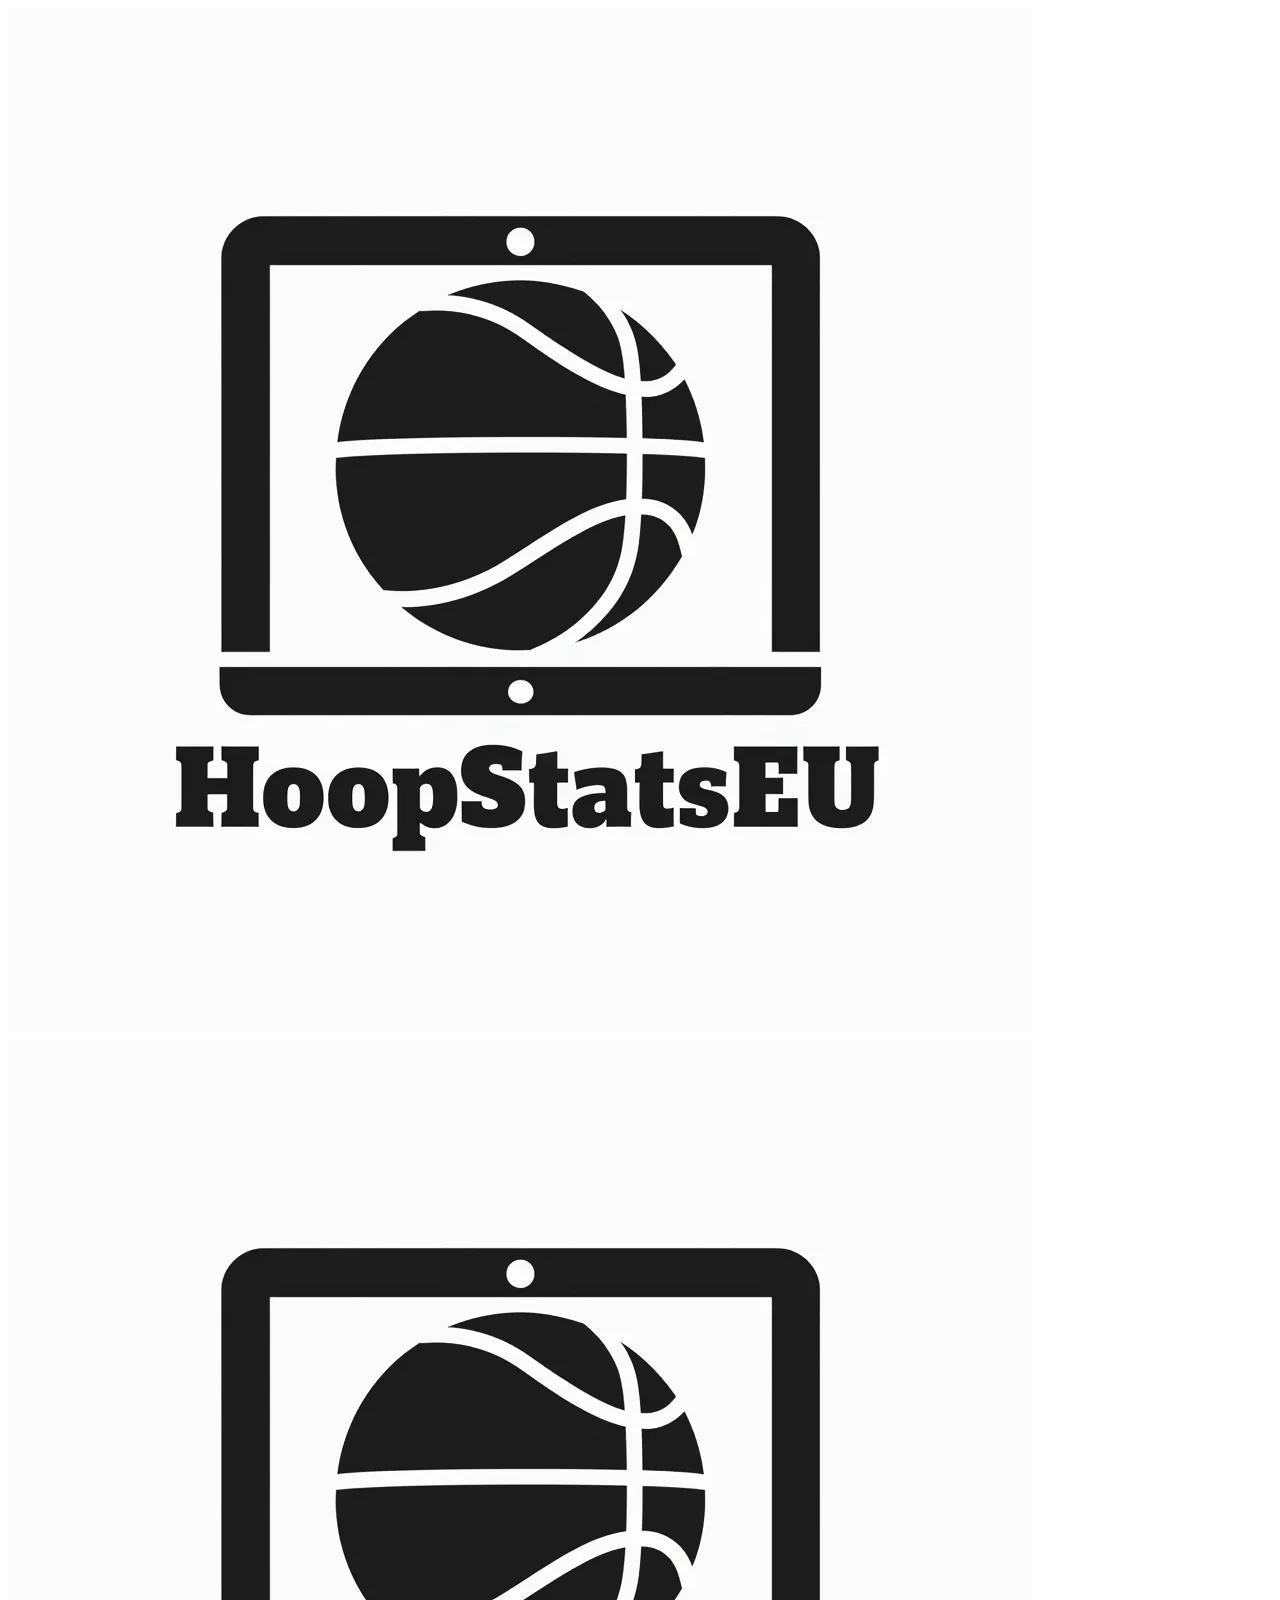
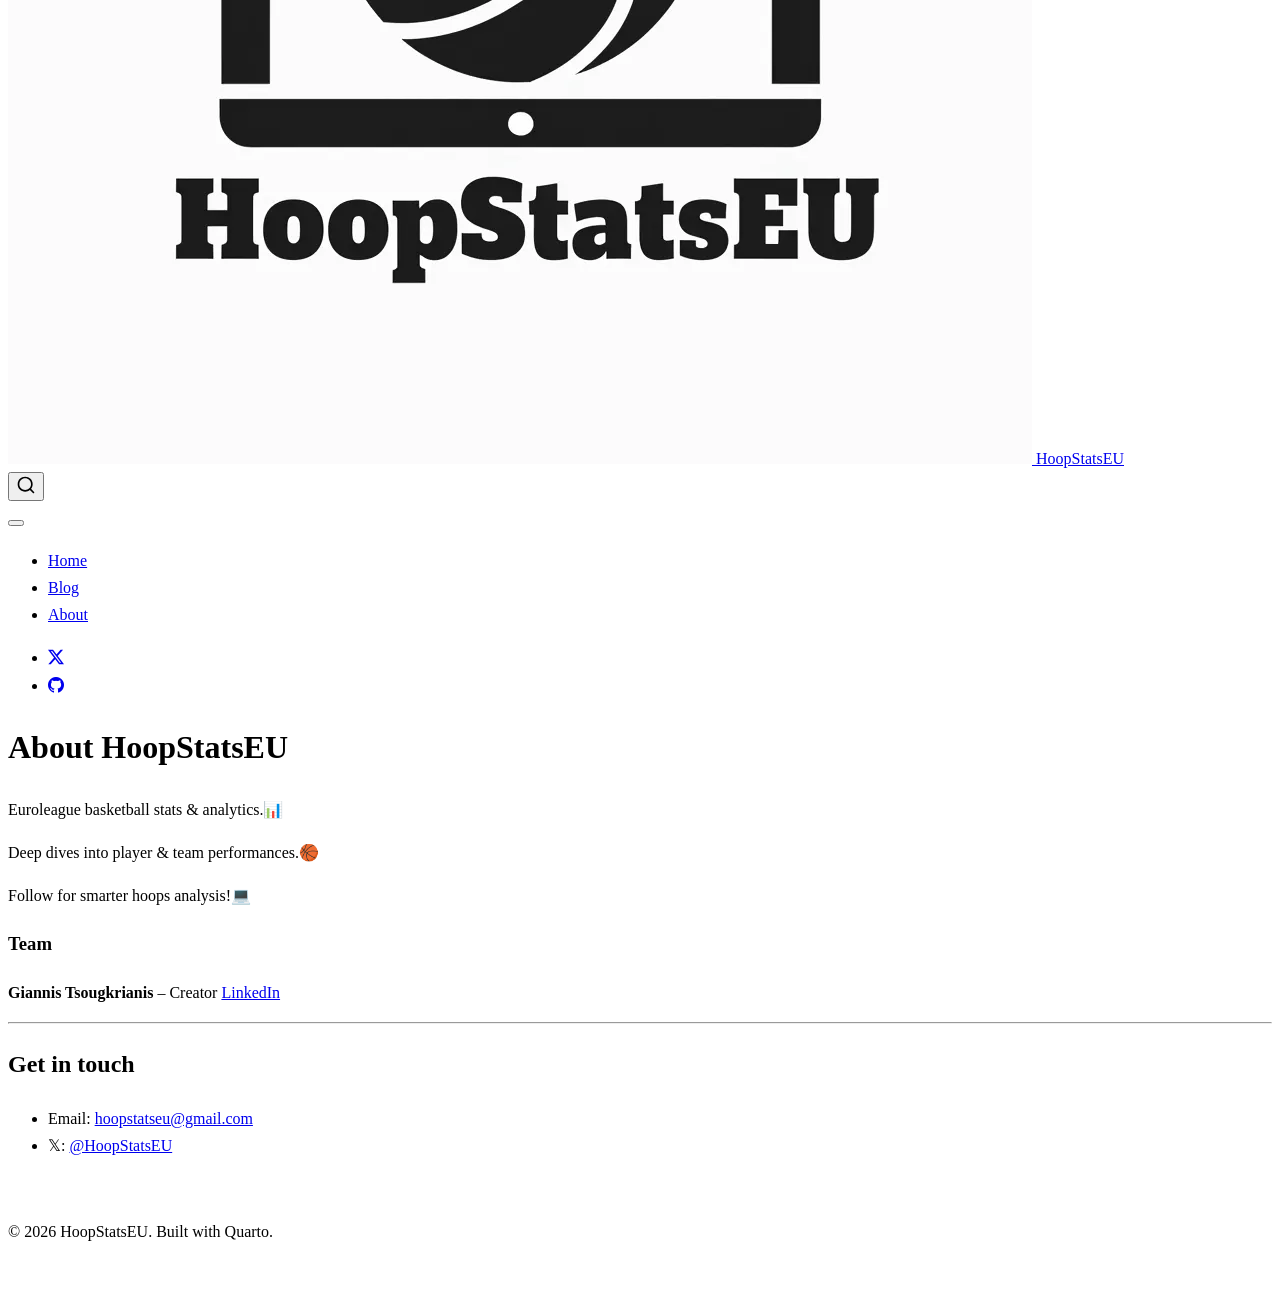
==== about.html @ 11585672 "Deploy site" ====
<!DOCTYPE html>
<html xmlns="http://www.w3.org/1999/xhtml" lang="en" xml:lang="en"><head>

<meta charset="utf-8">
<meta name="generator" content="quarto-1.9.37">

<meta name="viewport" content="width=device-width, initial-scale=1.0, user-scalable=yes">


<title>About HoopStatsEU – HoopStatsEU</title>
<style>
/* Default styles provided by pandoc.
** See https://pandoc.org/MANUAL.html#variables-for-html for config info.
*/
code{white-space: pre-wrap;}
span.smallcaps{font-variant: small-caps;}
div.columns{display: flex; gap: min(4vw, 1.5em);}
div.column{flex: auto; overflow-x: auto;}
div.hanging-indent{margin-left: 1.5em; text-indent: -1.5em;}
ul.task-list{list-style: none;}
ul.task-list li input[type="checkbox"] {
  width: 0.8em;
  margin: 0 0.8em 0.2em -1em; /* quarto-specific, see https://github.com/quarto-dev/quarto-cli/issues/4556 */ 
  vertical-align: middle;
}
</style>


<script src="site_libs/quarto-nav/quarto-nav.js"></script>
<script src="site_libs/quarto-nav/headroom.min.js"></script>
<script src="site_libs/clipboard/clipboard.min.js"></script>
<script src="site_libs/quarto-search/autocomplete.umd.js"></script>
<script src="site_libs/quarto-search/fuse.min.js"></script>
<script src="site_libs/quarto-search/quarto-search.js"></script>
<meta name="quarto:offset" content="./">
<link href="./images/logo.png" rel="icon" type="image/png">
<script src="site_libs/quarto-html/quarto.js" type="module"></script>
<script src="site_libs/quarto-html/tabsets/tabsets.js" type="module"></script>
<script src="site_libs/quarto-html/popper.min.js"></script>
<script src="site_libs/quarto-html/tippy.umd.min.js"></script>
<script src="site_libs/quarto-html/anchor.min.js"></script>
<link href="site_libs/quarto-html/tippy.css" rel="stylesheet">
<link href="site_libs/quarto-html/quarto-syntax-highlighting-7f8f88aac4f3542376d5c11b86a4c14d.css" rel="stylesheet" class="quarto-color-scheme" id="quarto-text-highlighting-styles">
<link href="site_libs/quarto-html/quarto-syntax-highlighting-dark-d0ae9245876894da5ac7e18953ecc5cc.css" rel="stylesheet" class="quarto-color-scheme quarto-color-alternate" id="quarto-text-highlighting-styles">
<link href="site_libs/quarto-html/quarto-syntax-highlighting-7f8f88aac4f3542376d5c11b86a4c14d.css" rel="stylesheet" class="quarto-color-scheme-extra" id="quarto-text-highlighting-styles">
<script src="site_libs/bootstrap/bootstrap.min.js"></script>
<link href="site_libs/bootstrap/bootstrap-icons.css" rel="stylesheet">
<link href="site_libs/bootstrap/bootstrap-6b423f165eeea3787de40cb4f8e821c3.min.css" rel="stylesheet" append-hash="true" class="quarto-color-scheme" id="quarto-bootstrap" data-mode="light">
<link href="site_libs/bootstrap/bootstrap-dark-e8964db687007ca8dd88d9d9ce58e3ef.min.css" rel="stylesheet" append-hash="true" class="quarto-color-scheme quarto-color-alternate" id="quarto-bootstrap" data-mode="dark">
<link href="site_libs/bootstrap/bootstrap-6b423f165eeea3787de40cb4f8e821c3.min.css" rel="stylesheet" append-hash="true" class="quarto-color-scheme-extra" id="quarto-bootstrap" data-mode="light">
<script id="quarto-search-options" type="application/json">{
  "location": "navbar",
  "copy-button": false,
  "collapse-after": 3,
  "panel-placement": "end",
  "type": "overlay",
  "limit": 50,
  "keyboard-shortcut": [
    "f",
    "/",
    "s"
  ],
  "show-item-context": false,
  "language": {
    "search-no-results-text": "No results",
    "search-matching-documents-text": "matching documents",
    "search-copy-link-title": "Copy link to search",
    "search-hide-matches-text": "Hide additional matches",
    "search-more-match-text": "more match in this document",
    "search-more-matches-text": "more matches in this document",
    "search-clear-button-title": "Clear",
    "search-text-placeholder": "",
    "search-detached-cancel-button-title": "Cancel",
    "search-submit-button-title": "Submit",
    "search-label": "Search"
  }
}</script>
<meta name="google-site-verification" content="0fyb4Ve6VDdV8S9j-RkVfE5BjZh8QTGtUb94bWK-x4I">


<link rel="stylesheet" href="styles.css">
<meta property="og:title" content="About HoopStatsEU – HoopStatsEU">
<meta property="og:description" content="European basketball analytics — EuroLeague lineup data, assist networks, and advanced statistics.">
<meta property="og:image" content="https://jtsoug.github.io/HoopStatsEU/images/logo.png">
<meta property="og:site_name" content="HoopStatsEU">
<meta property="og:image:height" content="1024">
<meta property="og:image:width" content="1024">
<meta name="twitter:title" content="About HoopStatsEU – HoopStatsEU">
<meta name="twitter:description" content="European basketball analytics — EuroLeague lineup data, assist networks, and advanced statistics.">
<meta name="twitter:image" content="https://jtsoug.github.io/HoopStatsEU/images/logo.png">
<meta name="twitter:card" content="summary_large_image">
<meta name="twitter:image-height" content="1024">
<meta name="twitter:image-width" content="1024">
</head>

<body class="nav-fixed fullcontent quarto-light"><script id="quarto-html-before-body" type="application/javascript">
    const toggleBodyColorMode = (bsSheetEl) => {
      const mode = bsSheetEl.getAttribute("data-mode");
      const bodyEl = window.document.querySelector("body");
      if (mode === "dark") {
        bodyEl.classList.add("quarto-dark");
        bodyEl.classList.remove("quarto-light");
      } else {
        bodyEl.classList.add("quarto-light");
        bodyEl.classList.remove("quarto-dark");
      }
    }
    const toggleBodyColorPrimary = () => {
      const bsSheetEl = window.document.querySelector("link#quarto-bootstrap:not([rel=disabled-stylesheet])");
      if (bsSheetEl) {
        toggleBodyColorMode(bsSheetEl);
      }
    }
    const setColorSchemeToggle = (alternate) => {
      const toggles = window.document.querySelectorAll('.quarto-color-scheme-toggle');
      for (let i=0; i < toggles.length; i++) {
        const toggle = toggles[i];
        if (toggle) {
          if (alternate) {
            toggle.classList.add("alternate");
          } else {
            toggle.classList.remove("alternate");
          }
        }
      }
    };
    const toggleColorMode = (alternate) => {
      // Switch the stylesheets
      const primaryStylesheets = window.document.querySelectorAll('link.quarto-color-scheme:not(.quarto-color-alternate)');
      const alternateStylesheets = window.document.querySelectorAll('link.quarto-color-scheme.quarto-color-alternate');
      manageTransitions('#quarto-margin-sidebar .nav-link', false);
      if (alternate) {
        // note: dark is layered on light, we don't disable primary!
        enableStylesheet(alternateStylesheets);
        for (const sheetNode of alternateStylesheets) {
          if (sheetNode.id === "quarto-bootstrap") {
            toggleBodyColorMode(sheetNode);
          }
        }
      } else {
        disableStylesheet(alternateStylesheets);
        enableStylesheet(primaryStylesheets)
        toggleBodyColorPrimary();
      }
      manageTransitions('#quarto-margin-sidebar .nav-link', true);
      // Switch the toggles
      setColorSchemeToggle(alternate)
      // Hack to workaround the fact that safari doesn't
      // properly recolor the scrollbar when toggling (#1455)
      if (navigator.userAgent.indexOf('Safari') > 0 && navigator.userAgent.indexOf('Chrome') == -1) {
        manageTransitions("body", false);
        window.scrollTo(0, 1);
        setTimeout(() => {
          window.scrollTo(0, 0);
          manageTransitions("body", true);
        }, 40);
      }
    }
    const disableStylesheet = (stylesheets) => {
      for (let i=0; i < stylesheets.length; i++) {
        const stylesheet = stylesheets[i];
        stylesheet.rel = 'disabled-stylesheet';
      }
    }
    const enableStylesheet = (stylesheets) => {
      for (let i=0; i < stylesheets.length; i++) {
        const stylesheet = stylesheets[i];
        if(stylesheet.rel !== 'stylesheet') { // for Chrome, which will still FOUC without this check
          stylesheet.rel = 'stylesheet';
        }
      }
    }
    const manageTransitions = (selector, allowTransitions) => {
      const els = window.document.querySelectorAll(selector);
      for (let i=0; i < els.length; i++) {
        const el = els[i];
        if (allowTransitions) {
          el.classList.remove('notransition');
        } else {
          el.classList.add('notransition');
        }
      }
    }
    const isFileUrl = () => {
      return window.location.protocol === 'file:';
    }
    const hasAlternateSentinel = () => {
      let styleSentinel = getColorSchemeSentinel();
      if (styleSentinel !== null) {
        return styleSentinel === "alternate";
      } else {
        return false;
      }
    }
    const setStyleSentinel = (alternate) => {
      const value = alternate ? "alternate" : "default";
      if (!isFileUrl()) {
        window.localStorage.setItem("quarto-color-scheme", value);
      } else {
        localAlternateSentinel = value;
      }
    }
    const getColorSchemeSentinel = () => {
      if (!isFileUrl()) {
        const storageValue = window.localStorage.getItem("quarto-color-scheme");
        return storageValue != null ? storageValue : localAlternateSentinel;
      } else {
        return localAlternateSentinel;
      }
    }
    const toggleGiscusIfUsed = (isAlternate, darkModeDefault) => {
      const baseTheme = document.querySelector('#giscus-base-theme')?.value ?? 'light';
      const alternateTheme = document.querySelector('#giscus-alt-theme')?.value ?? 'dark';
      let newTheme = '';
      if(authorPrefersDark) {
        newTheme = isAlternate ? baseTheme : alternateTheme;
      } else {
        newTheme = isAlternate ? alternateTheme : baseTheme;
      }
      const changeGiscusTheme = () => {
        // From: https://github.com/giscus/giscus/issues/336
        const sendMessage = (message) => {
          const iframe = document.querySelector('iframe.giscus-frame');
          if (!iframe) return;
          iframe.contentWindow.postMessage({ giscus: message }, 'https://giscus.app');
        }
        sendMessage({
          setConfig: {
            theme: newTheme
          }
        });
      }
      const isGiscussLoaded = window.document.querySelector('iframe.giscus-frame') !== null;
      if (isGiscussLoaded) {
        changeGiscusTheme();
      }
    };
    const authorPrefersDark = false;
    const darkModeDefault = authorPrefersDark;
      document.querySelector('link#quarto-text-highlighting-styles.quarto-color-scheme-extra').rel = 'disabled-stylesheet';
      document.querySelector('link#quarto-bootstrap.quarto-color-scheme-extra').rel = 'disabled-stylesheet';
    let localAlternateSentinel = darkModeDefault ? 'alternate' : 'default';
    // Dark / light mode switch
    window.quartoToggleColorScheme = () => {
      // Read the current dark / light value
      let toAlternate = !hasAlternateSentinel();
      toggleColorMode(toAlternate);
      setStyleSentinel(toAlternate);
      toggleGiscusIfUsed(toAlternate, darkModeDefault);
      window.dispatchEvent(new Event('resize'));
    };
    // Switch to dark mode if need be
    if (hasAlternateSentinel()) {
      toggleColorMode(true);
    } else {
      toggleColorMode(false);
    }
  </script>

<div id="quarto-search-results"></div>
  <header id="quarto-header" class="headroom fixed-top">
    <nav class="navbar navbar-expand-lg " data-bs-theme="dark">
      <div class="navbar-container container-fluid">
      <div class="navbar-brand-container mx-auto">
    <a href="./index.html" class="navbar-brand navbar-brand-logo">
    <img src="./images/logo.png" alt="" class="navbar-logo light-content">
    <img src="./images/logo.png" alt="" class="navbar-logo dark-content">
    </a>
    <a class="navbar-brand" href="./index.html">
    <span class="navbar-title">HoopStatsEU</span>
    </a>
  </div>
            <div id="quarto-search" class="" title="Search"></div>
          <button class="navbar-toggler" type="button" data-bs-toggle="collapse" data-bs-target="#navbarCollapse" aria-controls="navbarCollapse" role="menu" aria-expanded="false" aria-label="Toggle navigation" onclick="if (window.quartoToggleHeadroom) { window.quartoToggleHeadroom(); }">
  <span class="navbar-toggler-icon"></span>
</button>
          <div class="collapse navbar-collapse" id="navbarCollapse">
            <ul class="navbar-nav navbar-nav-scroll me-auto">
  <li class="nav-item">
    <a class="nav-link" href="./index.html"> 
<span class="menu-text">Home</span></a>
  </li>  
  <li class="nav-item">
    <a class="nav-link" href="./blog.html"> 
<span class="menu-text">Blog</span></a>
  </li>  
  <li class="nav-item">
    <a class="nav-link active" href="./about.html" aria-current="page"> 
<span class="menu-text">About</span></a>
  </li>  
</ul>
            <ul class="navbar-nav navbar-nav-scroll ms-auto">
  <li class="nav-item compact">
    <a class="nav-link" href="https://x.com/HoopStatsEU"> <i class="bi bi-twitter-x" role="img">
</i> 
<span class="menu-text"></span></a>
  </li>  
  <li class="nav-item compact">
    <a class="nav-link" href="https://github.com/jtsoug/HoopStatsEU"> <i class="bi bi-github" role="img">
</i> 
<span class="menu-text"></span></a>
  </li>  
</ul>
          </div> <!-- /navcollapse -->
            <div class="quarto-navbar-tools">
  <a href="" class="quarto-color-scheme-toggle quarto-navigation-tool  px-1" onclick="window.quartoToggleColorScheme(); return false;" title="Toggle dark mode"><i class="bi"></i></a>
</div>
      </div> <!-- /container-fluid -->
    </nav>
</header>
<!-- content -->
<div id="quarto-content" class="quarto-container page-columns page-rows-contents page-layout-article page-navbar">
<!-- sidebar -->
<!-- margin-sidebar -->
    
<!-- main -->
<main class="content" id="quarto-document-content">


<header id="title-block-header" class="quarto-title-block default">
<div class="quarto-title">
<h1 class="title">About HoopStatsEU</h1>
</div>



<div class="quarto-title-meta">

    
  
    
  </div>
  


</header>


<p>Euroleague basketball stats &amp; analytics.📊</p>
<p>Deep dives into player &amp; team performances.🏀</p>
<p>Follow for smarter hoops analysis!💻</p>
<section id="team" class="level3">
<h3 class="anchored" data-anchor-id="team">Team</h3>
<p><strong>Giannis Tsougkrianis</strong> – Creator <a href="https://www.linkedin.com/in/ioannis-tsougkrianis-99327322b">LinkedIn</a></p>
<hr>
</section>
<section id="get-in-touch" class="level2">
<h2 class="anchored" data-anchor-id="get-in-touch">Get in touch</h2>
<ul>
<li>Email: <a href="mailto:hoopstatseu@gmail.com">hoopstatseu@gmail.com</a></li>
<li>𝕏: <a href="https://x.com/HoopStatsEU"><span class="citation" data-cites="HoopStatsEU">@HoopStatsEU</span></a></li>
</ul>


</section>

</main> <!-- /main -->
<script id="quarto-html-after-body" type="application/javascript">
  window.document.addEventListener("DOMContentLoaded", function (event) {
    // Ensure there is a toggle, if there isn't float one in the top right
    if (window.document.querySelector('.quarto-color-scheme-toggle') === null) {
      const a = window.document.createElement('a');
      a.classList.add('top-right');
      a.classList.add('quarto-color-scheme-toggle');
      a.href = "";
      a.onclick = function() { try { window.quartoToggleColorScheme(); } catch {} return false; };
      const i = window.document.createElement("i");
      i.classList.add('bi');
      a.appendChild(i);
      window.document.body.appendChild(a);
    }
    setColorSchemeToggle(hasAlternateSentinel())
    const icon = "";
    const anchorJS = new window.AnchorJS();
    anchorJS.options = {
      placement: 'right',
      icon: icon
    };
    anchorJS.add('.anchored');
    const isCodeAnnotation = (el) => {
      for (const clz of el.classList) {
        if (clz.startsWith('code-annotation-')) {                     
          return true;
        }
      }
      return false;
    }
    const onCopySuccess = function(e) {
      // button target
      const button = e.trigger;
      // don't keep focus
      button.blur();
      // flash "checked"
      button.classList.add('code-copy-button-checked');
      var currentTitle = button.getAttribute("title");
      button.setAttribute("title", "Copied!");
      let tooltip;
      if (window.bootstrap) {
        button.setAttribute("data-bs-toggle", "tooltip");
        button.setAttribute("data-bs-placement", "left");
        button.setAttribute("data-bs-title", "Copied!");
        tooltip = new bootstrap.Tooltip(button, 
          { trigger: "manual", 
            customClass: "code-copy-button-tooltip",
            offset: [0, -8]});
        tooltip.show();    
      }
      setTimeout(function() {
        if (tooltip) {
          tooltip.hide();
          button.removeAttribute("data-bs-title");
          button.removeAttribute("data-bs-toggle");
          button.removeAttribute("data-bs-placement");
        }
        button.setAttribute("title", currentTitle);
        button.classList.remove('code-copy-button-checked');
      }, 1000);
      // clear code selection
      e.clearSelection();
    }
    const getTextToCopy = function(trigger) {
      const outerScaffold = trigger.parentElement.cloneNode(true);
      const codeEl = outerScaffold.querySelector('code');
      for (const childEl of codeEl.children) {
        if (isCodeAnnotation(childEl)) {
          childEl.remove();
        }
      }
      return codeEl.innerText;
    }
    const clipboard = new window.ClipboardJS('.code-copy-button:not([data-in-quarto-modal])', {
      text: getTextToCopy
    });
    clipboard.on('success', onCopySuccess);
    if (window.document.getElementById('quarto-embedded-source-code-modal')) {
      const clipboardModal = new window.ClipboardJS('.code-copy-button[data-in-quarto-modal]', {
        text: getTextToCopy,
        container: window.document.getElementById('quarto-embedded-source-code-modal')
      });
      clipboardModal.on('success', onCopySuccess);
    }
      var localhostRegex = new RegExp(/^(?:http|https):\/\/localhost\:?[0-9]*\//);
      var mailtoRegex = new RegExp(/^mailto:/);
        var filterRegex = new RegExp("https:\/\/jtsoug\.github\.io\/HoopStatsEU\/");
      var isInternal = (href) => {
          return filterRegex.test(href) || localhostRegex.test(href) || mailtoRegex.test(href);
      }
      // Inspect non-navigation links and adorn them if external
     var links = window.document.querySelectorAll('a[href]:not(.nav-link):not(.navbar-brand):not(.toc-action):not(.sidebar-link):not(.sidebar-item-toggle):not(.pagination-link):not(.no-external):not([aria-hidden]):not(.dropdown-item):not(.quarto-navigation-tool):not(.about-link)');
      for (var i=0; i<links.length; i++) {
        const link = links[i];
        if (!isInternal(link.href)) {
          // undo the damage that might have been done by quarto-nav.js in the case of
          // links that we want to consider external
          if (link.dataset.originalHref !== undefined) {
            link.href = link.dataset.originalHref;
          }
        }
      }
    function tippyHover(el, contentFn, onTriggerFn, onUntriggerFn) {
      const config = {
        allowHTML: true,
        maxWidth: 500,
        delay: 100,
        arrow: false,
        appendTo: function(el) {
            return el.parentElement;
        },
        interactive: true,
        interactiveBorder: 10,
        theme: 'quarto',
        placement: 'bottom-start',
      };
      if (contentFn) {
        config.content = contentFn;
      }
      if (onTriggerFn) {
        config.onTrigger = onTriggerFn;
      }
      if (onUntriggerFn) {
        config.onUntrigger = onUntriggerFn;
      }
      window.tippy(el, config); 
    }
    const noterefs = window.document.querySelectorAll('a[role="doc-noteref"]');
    for (var i=0; i<noterefs.length; i++) {
      const ref = noterefs[i];
      tippyHover(ref, function() {
        // use id or data attribute instead here
        let href = ref.getAttribute('data-footnote-href') || ref.getAttribute('href');
        try { href = new URL(href).hash; } catch {}
        const id = href.replace(/^#\/?/, "");
        const note = window.document.getElementById(id);
        if (note) {
          return note.innerHTML;
        } else {
          return "";
        }
      });
    }
    const xrefs = window.document.querySelectorAll('a.quarto-xref');
    const processXRef = (id, note) => {
      // Strip column container classes
      const stripColumnClz = (el) => {
        el.classList.remove("page-full", "page-columns");
        if (el.children) {
          for (const child of el.children) {
            stripColumnClz(child);
          }
        }
      }
      stripColumnClz(note)
      if (id === null || id.startsWith('sec-')) {
        // Special case sections, only their first couple elements
        const container = document.createElement("div");
        if (note.children && note.children.length > 2) {
          container.appendChild(note.children[0].cloneNode(true));
          for (let i = 1; i < note.children.length; i++) {
            const child = note.children[i];
            if (child.tagName === "P" && child.innerText === "") {
              continue;
            } else {
              container.appendChild(child.cloneNode(true));
              break;
            }
          }
          if (window.Quarto?.typesetMath) {
            window.Quarto.typesetMath(container);
          }
          return container.innerHTML
        } else {
          if (window.Quarto?.typesetMath) {
            window.Quarto.typesetMath(note);
          }
          return note.innerHTML;
        }
      } else {
        // Remove any anchor links if they are present
        const anchorLink = note.querySelector('a.anchorjs-link');
        if (anchorLink) {
          anchorLink.remove();
        }
        if (window.Quarto?.typesetMath) {
          window.Quarto.typesetMath(note);
        }
        if (note.classList.contains("callout")) {
          return note.outerHTML;
        } else {
          return note.innerHTML;
        }
      }
    }
    for (var i=0; i<xrefs.length; i++) {
      const xref = xrefs[i];
      tippyHover(xref, undefined, function(instance) {
        instance.disable();
        let url = xref.getAttribute('href');
        let hash = undefined; 
        if (url.startsWith('#')) {
          hash = url;
        } else {
          try { hash = new URL(url).hash; } catch {}
        }
        if (hash) {
          const id = hash.replace(/^#\/?/, "");
          const note = window.document.getElementById(id);
          if (note !== null) {
            try {
              const html = processXRef(id, note.cloneNode(true));
              instance.setContent(html);
            } finally {
              instance.enable();
              instance.show();
            }
          } else {
            // See if we can fetch this
            fetch(url.split('#')[0])
            .then(res => res.text())
            .then(html => {
              const parser = new DOMParser();
              const htmlDoc = parser.parseFromString(html, "text/html");
              const note = htmlDoc.getElementById(id);
              if (note !== null) {
                const html = processXRef(id, note);
                instance.setContent(html);
              } 
            }).finally(() => {
              instance.enable();
              instance.show();
            });
          }
        } else {
          // See if we can fetch a full url (with no hash to target)
          // This is a special case and we should probably do some content thinning / targeting
          fetch(url)
          .then(res => res.text())
          .then(html => {
            const parser = new DOMParser();
            const htmlDoc = parser.parseFromString(html, "text/html");
            const note = htmlDoc.querySelector('main.content');
            if (note !== null) {
              // This should only happen for chapter cross references
              // (since there is no id in the URL)
              // remove the first header
              if (note.children.length > 0 && note.children[0].tagName === "HEADER") {
                note.children[0].remove();
              }
              const html = processXRef(null, note);
              instance.setContent(html);
            } 
          }).finally(() => {
            instance.enable();
            instance.show();
          });
        }
      }, function(instance) {
      });
    }
        let selectedAnnoteEl;
        const selectorForAnnotation = ( cell, annotation) => {
          let cellAttr = 'data-code-cell="' + cell + '"';
          let lineAttr = 'data-code-annotation="' +  annotation + '"';
          const selector = 'span[' + cellAttr + '][' + lineAttr + ']';
          return selector;
        }
        const selectCodeLines = (annoteEl) => {
          const doc = window.document;
          const targetCell = annoteEl.getAttribute("data-target-cell");
          const targetAnnotation = annoteEl.getAttribute("data-target-annotation");
          const annoteSpan = window.document.querySelector(selectorForAnnotation(targetCell, targetAnnotation));
          const lines = annoteSpan.getAttribute("data-code-lines").split(",");
          const lineIds = lines.map((line) => {
            return targetCell + "-" + line;
          })
          let top = null;
          let height = null;
          let parent = null;
          if (lineIds.length > 0) {
              //compute the position of the single el (top and bottom and make a div)
              const el = window.document.getElementById(lineIds[0]);
              top = el.offsetTop;
              height = el.offsetHeight;
              parent = el.parentElement.parentElement;
            if (lineIds.length > 1) {
              const lastEl = window.document.getElementById(lineIds[lineIds.length - 1]);
              const bottom = lastEl.offsetTop + lastEl.offsetHeight;
              height = bottom - top;
            }
            if (top !== null && height !== null && parent !== null) {
              // cook up a div (if necessary) and position it 
              let div = window.document.getElementById("code-annotation-line-highlight");
              if (div === null) {
                div = window.document.createElement("div");
                div.setAttribute("id", "code-annotation-line-highlight");
                div.style.position = 'absolute';
                parent.appendChild(div);
              }
              div.style.top = top - 2 + "px";
              div.style.height = height + 4 + "px";
              div.style.left = 0;
              let gutterDiv = window.document.getElementById("code-annotation-line-highlight-gutter");
              if (gutterDiv === null) {
                gutterDiv = window.document.createElement("div");
                gutterDiv.setAttribute("id", "code-annotation-line-highlight-gutter");
                gutterDiv.style.position = 'absolute';
                const codeCell = window.document.getElementById(targetCell);
                const gutter = codeCell.querySelector('.code-annotation-gutter');
                gutter.appendChild(gutterDiv);
              }
              gutterDiv.style.top = top - 2 + "px";
              gutterDiv.style.height = height + 4 + "px";
            }
            selectedAnnoteEl = annoteEl;
          }
        };
        const unselectCodeLines = () => {
          const elementsIds = ["code-annotation-line-highlight", "code-annotation-line-highlight-gutter"];
          elementsIds.forEach((elId) => {
            const div = window.document.getElementById(elId);
            if (div) {
              div.remove();
            }
          });
          selectedAnnoteEl = undefined;
        };
          // Handle positioning of the toggle
      window.addEventListener(
        "resize",
        throttle(() => {
          elRect = undefined;
          if (selectedAnnoteEl) {
            selectCodeLines(selectedAnnoteEl);
          }
        }, 10)
      );
      function throttle(fn, ms) {
      let throttle = false;
      let timer;
        return (...args) => {
          if(!throttle) { // first call gets through
              fn.apply(this, args);
              throttle = true;
          } else { // all the others get throttled
              if(timer) clearTimeout(timer); // cancel #2
              timer = setTimeout(() => {
                fn.apply(this, args);
                timer = throttle = false;
              }, ms);
          }
        };
      }
        // Attach click handler to the DT
        const annoteDls = window.document.querySelectorAll('dt[data-target-cell]');
        for (const annoteDlNode of annoteDls) {
          annoteDlNode.addEventListener('click', (event) => {
            const clickedEl = event.target;
            if (clickedEl !== selectedAnnoteEl) {
              unselectCodeLines();
              const activeEl = window.document.querySelector('dt[data-target-cell].code-annotation-active');
              if (activeEl) {
                activeEl.classList.remove('code-annotation-active');
              }
              selectCodeLines(clickedEl);
              clickedEl.classList.add('code-annotation-active');
            } else {
              // Unselect the line
              unselectCodeLines();
              clickedEl.classList.remove('code-annotation-active');
            }
          });
        }
    const findCites = (el) => {
      const parentEl = el.parentElement;
      if (parentEl) {
        const cites = parentEl.dataset.cites;
        if (cites) {
          return {
            el,
            cites: cites.split(' ')
          };
        } else {
          return findCites(el.parentElement)
        }
      } else {
        return undefined;
      }
    };
    var bibliorefs = window.document.querySelectorAll('a[role="doc-biblioref"]');
    for (var i=0; i<bibliorefs.length; i++) {
      const ref = bibliorefs[i];
      const citeInfo = findCites(ref);
      if (citeInfo) {
        tippyHover(citeInfo.el, function() {
          var popup = window.document.createElement('div');
          citeInfo.cites.forEach(function(cite) {
            var citeDiv = window.document.createElement('div');
            citeDiv.classList.add('hanging-indent');
            citeDiv.classList.add('csl-entry');
            var biblioDiv = window.document.getElementById('ref-' + cite);
            if (biblioDiv) {
              citeDiv.innerHTML = biblioDiv.innerHTML;
            }
            popup.appendChild(citeDiv);
          });
          return popup.innerHTML;
        });
      }
    }
  });
  </script>
</div> <!-- /content -->
<footer class="footer">
  <div class="nav-footer">
    <div class="nav-footer-left">
      &nbsp;
    </div>   
    <div class="nav-footer-center">
<p>© 2026 HoopStatsEU. Built with Quarto.</p>
</div>
    <div class="nav-footer-right">
      &nbsp;
    </div>
  </div>
</footer>
<script>
document.querySelectorAll('.quarto-post').forEach(card => {
  card.style.cursor = 'pointer';
  card.addEventListener('click', function(e) {
    // Only redirect if the user didn't click an actual link
    if (!e.target.closest('a')) {
      const link = card.querySelector('a');
      if (link) window.location = link.href;
    }
  });
});
</script>




</body></html>
---- site_libs/quarto-html/tippy.css ----
.tippy-box[data-animation=fade][data-state=hidden]{opacity:0}[data-tippy-root]{max-width:calc(100vw - 10px)}.tippy-box{position:relative;background-color:#333;color:#fff;border-radius:4px;font-size:14px;line-height:1.4;white-space:normal;outline:0;transition-property:transform,visibility,opacity}.tippy-box[data-placement^=top]>.tippy-arrow{bottom:0}.tippy-box[data-placement^=top]>.tippy-arrow:before{bottom:-7px;left:0;border-width:8px 8px 0;border-top-color:initial;transform-origin:center top}.tippy-box[data-placement^=bottom]>.tippy-arrow{top:0}.tippy-box[data-placement^=bottom]>.tippy-arrow:before{top:-7px;left:0;border-width:0 8px 8px;border-bottom-color:initial;transform-origin:center bottom}.tippy-box[data-placement^=left]>.tippy-arrow{right:0}.tippy-box[data-placement^=left]>.tippy-arrow:before{border-width:8px 0 8px 8px;border-left-color:initial;right:-7px;transform-origin:center left}.tippy-box[data-placement^=right]>.tippy-arrow{left:0}.tippy-box[data-placement^=right]>.tippy-arrow:before{left:-7px;border-width:8px 8px 8px 0;border-right-color:initial;transform-origin:center right}.tippy-box[data-inertia][data-state=visible]{transition-timing-function:cubic-bezier(.54,1.5,.38,1.11)}.tippy-arrow{width:16px;height:16px;color:#333}.tippy-arrow:before{content:"";position:absolute;border-color:transparent;border-style:solid}.tippy-content{position:relative;padding:5px 9px;z-index:1}
---- site_libs/quarto-html/quarto-syntax-highlighting-7f8f88aac4f3542376d5c11b86a4c14d.css ----
/* quarto syntax highlight colors */
:root {
  --quarto-hl-ot-color: #003B4F;
  --quarto-hl-at-color: #657422;
  --quarto-hl-ss-color: #20794D;
  --quarto-hl-an-color: #5E5E5E;
  --quarto-hl-fu-color: #4758AB;
  --quarto-hl-st-color: #20794D;
  --quarto-hl-cf-color: #003B4F;
  --quarto-hl-op-color: #5E5E5E;
  --quarto-hl-er-color: #AD0000;
  --quarto-hl-bn-color: #AD0000;
  --quarto-hl-al-color: #AD0000;
  --quarto-hl-va-color: #111111;
  --quarto-hl-bu-color: inherit;
  --quarto-hl-ex-color: inherit;
  --quarto-hl-pp-color: #AD0000;
  --quarto-hl-in-color: #5E5E5E;
  --quarto-hl-vs-color: #20794D;
  --quarto-hl-wa-color: #5E5E5E;
  --quarto-hl-do-color: #5E5E5E;
  --quarto-hl-im-color: #00769E;
  --quarto-hl-ch-color: #20794D;
  --quarto-hl-dt-color: #AD0000;
  --quarto-hl-fl-color: #AD0000;
  --quarto-hl-co-color: #5E5E5E;
  --quarto-hl-cv-color: #5E5E5E;
  --quarto-hl-cn-color: #8f5902;
  --quarto-hl-sc-color: #5E5E5E;
  --quarto-hl-dv-color: #AD0000;
  --quarto-hl-kw-color: #003B4F;
}

/* other quarto variables */
:root {
  --quarto-font-monospace: SFMono-Regular, Menlo, Monaco, Consolas, "Liberation Mono", "Courier New", monospace;
}

/* syntax highlight based on Pandoc's rules */
pre > code.sourceCode > span {
  color: #003B4F;
}

code.sourceCode > span {
  color: #003B4F;
}

div.sourceCode,
div.sourceCode pre.sourceCode {
  color: #003B4F;
}

/* Normal */
code span {
  color: #003B4F;
}

/* Alert */
code span.al {
  color: #AD0000;
  font-style: inherit;
}

/* Annotation */
code span.an {
  color: #5E5E5E;
  font-style: inherit;
}

/* Attribute */
code span.at {
  color: #657422;
  font-style: inherit;
}

/* BaseN */
code span.bn {
  color: #AD0000;
  font-style: inherit;
}

/* BuiltIn */
code span.bu {
  font-style: inherit;
}

/* ControlFlow */
code span.cf {
  color: #003B4F;
  font-weight: bold;
  font-style: inherit;
}

/* Char */
code span.ch {
  color: #20794D;
  font-style: inherit;
}

/* Constant */
code span.cn {
  color: #8f5902;
  font-style: inherit;
}

/* Comment */
code span.co {
  color: #5E5E5E;
  font-style: inherit;
}

/* CommentVar */
code span.cv {
  color: #5E5E5E;
  font-style: italic;
}

/* Documentation */
code span.do {
  color: #5E5E5E;
  font-style: italic;
}

/* DataType */
code span.dt {
  color: #AD0000;
  font-style: inherit;
}

/* DecVal */
code span.dv {
  color: #AD0000;
  font-style: inherit;
}

/* Error */
code span.er {
  color: #AD0000;
  font-style: inherit;
}

/* Extension */
code span.ex {
  font-style: inherit;
}

/* Float */
code span.fl {
  color: #AD0000;
  font-style: inherit;
}

/* Function */
code span.fu {
  color: #4758AB;
  font-style: inherit;
}

/* Import */
code span.im {
  color: #00769E;
  font-style: inherit;
}

/* Information */
code span.in {
  color: #5E5E5E;
  font-style: inherit;
}

/* Keyword */
code span.kw {
  color: #003B4F;
  font-weight: bold;
  font-style: inherit;
}

/* Operator */
code span.op {
  color: #5E5E5E;
  font-style: inherit;
}

/* Other */
code span.ot {
  color: #003B4F;
  font-style: inherit;
}

/* Preprocessor */
code span.pp {
  color: #AD0000;
  font-style: inherit;
}

/* SpecialChar */
code span.sc {
  color: #5E5E5E;
  font-style: inherit;
}

/* SpecialString */
code span.ss {
  color: #20794D;
  font-style: inherit;
}

/* String */
code span.st {
  color: #20794D;
  font-style: inherit;
}

/* Variable */
code span.va {
  color: #111111;
  font-style: inherit;
}

/* VerbatimString */
code span.vs {
  color: #20794D;
  font-style: inherit;
}

/* Warning */
code span.wa {
  color: #5E5E5E;
  font-style: italic;
}

.prevent-inlining {
  content: "</";
}

/*# sourceMappingURL=789ad8cd35626ba772517505b42a116e.css.map */
---- site_libs/quarto-html/quarto-syntax-highlighting-dark-d0ae9245876894da5ac7e18953ecc5cc.css ----
/* quarto syntax highlight colors */
:root {
  --quarto-hl-al-color: #f07178;
  --quarto-hl-an-color: #d4d0ab;
  --quarto-hl-at-color: #00e0e0;
  --quarto-hl-bn-color: #d4d0ab;
  --quarto-hl-bu-color: #abe338;
  --quarto-hl-ch-color: #abe338;
  --quarto-hl-co-color: #f8f8f2;
  --quarto-hl-cv-color: #ffd700;
  --quarto-hl-cn-color: #ffd700;
  --quarto-hl-cf-color: #ffa07a;
  --quarto-hl-dt-color: #ffa07a;
  --quarto-hl-dv-color: #d4d0ab;
  --quarto-hl-do-color: #f8f8f2;
  --quarto-hl-er-color: #f07178;
  --quarto-hl-ex-color: #00e0e0;
  --quarto-hl-fl-color: #d4d0ab;
  --quarto-hl-fu-color: #ffa07a;
  --quarto-hl-im-color: #abe338;
  --quarto-hl-in-color: #d4d0ab;
  --quarto-hl-kw-color: #ffa07a;
  --quarto-hl-op-color: #ffa07a;
  --quarto-hl-ot-color: #00e0e0;
  --quarto-hl-pp-color: #dcc6e0;
  --quarto-hl-re-color: #00e0e0;
  --quarto-hl-sc-color: #abe338;
  --quarto-hl-ss-color: #abe338;
  --quarto-hl-st-color: #abe338;
  --quarto-hl-va-color: #00e0e0;
  --quarto-hl-vs-color: #abe338;
  --quarto-hl-wa-color: #dcc6e0;
}

/* other quarto variables */
:root {
  --quarto-font-monospace: SFMono-Regular, Menlo, Monaco, Consolas, "Liberation Mono", "Courier New", monospace;
}

/* syntax highlight based on Pandoc's rules */
pre > code.sourceCode > span {
  color: #f8f8f2;
}

code.sourceCode > span {
  color: #f8f8f2;
}

div.sourceCode,
div.sourceCode pre.sourceCode {
  color: #f8f8f2;
}

/* Normal */
code span {
  color: #f8f8f2;
}

/* Alert */
code span.al {
  color: #f07178;
}

/* Annotation */
code span.an {
  color: #d4d0ab;
}

/* Attribute */
code span.at {
  color: #00e0e0;
}

/* BaseN */
code span.bn {
  color: #d4d0ab;
}

/* BuiltIn */
code span.bu {
  color: #abe338;
}

/* ControlFlow */
code span.cf {
  font-weight: bold;
  color: #ffa07a;
}

/* Char */
code span.ch {
  color: #abe338;
}

/* Constant */
code span.cn {
  color: #ffd700;
}

/* Comment */
code span.co {
  font-style: italic;
  color: #f8f8f2;
}

/* CommentVar */
code span.cv {
  color: #ffd700;
}

/* Documentation */
code span.do {
  color: #f8f8f2;
}

/* DataType */
code span.dt {
  color: #ffa07a;
}

/* DecVal */
code span.dv {
  color: #d4d0ab;
}

/* Error */
code span.er {
  color: #f07178;
  text-decoration: underline;
}

/* Extension */
code span.ex {
  font-weight: bold;
  color: #00e0e0;
}

/* Float */
code span.fl {
  color: #d4d0ab;
}

/* Function */
code span.fu {
  color: #ffa07a;
}

/* Import */
code span.im {
  color: #abe338;
}

/* Information */
code span.in {
  color: #d4d0ab;
}

/* Keyword */
code span.kw {
  font-weight: bold;
  color: #ffa07a;
}

/* Operator */
code span.op {
  color: #ffa07a;
}

/* Other */
code span.ot {
  color: #00e0e0;
}

/* Preprocessor */
code span.pp {
  color: #dcc6e0;
}

/* RegionMarker */
code span.re {
  background-color: #f8f8f2;
  color: #00e0e0;
}

/* SpecialChar */
code span.sc {
  color: #abe338;
}

/* SpecialString */
code span.ss {
  color: #abe338;
}

/* String */
code span.st {
  color: #abe338;
}

/* Variable */
code span.va {
  color: #00e0e0;
}

/* VerbatimString */
code span.vs {
  color: #abe338;
}

/* Warning */
code span.wa {
  color: #dcc6e0;
}

.prevent-inlining {
  content: "</";
}

/*# sourceMappingURL=e2dac9153eaf3c552d5043f9565d03d7.css.map */
---- site_libs/quarto-html/quarto-syntax-highlighting-7f8f88aac4f3542376d5c11b86a4c14d.css ----
/* quarto syntax highlight colors */
:root {
  --quarto-hl-ot-color: #003B4F;
  --quarto-hl-at-color: #657422;
  --quarto-hl-ss-color: #20794D;
  --quarto-hl-an-color: #5E5E5E;
  --quarto-hl-fu-color: #4758AB;
  --quarto-hl-st-color: #20794D;
  --quarto-hl-cf-color: #003B4F;
  --quarto-hl-op-color: #5E5E5E;
  --quarto-hl-er-color: #AD0000;
  --quarto-hl-bn-color: #AD0000;
  --quarto-hl-al-color: #AD0000;
  --quarto-hl-va-color: #111111;
  --quarto-hl-bu-color: inherit;
  --quarto-hl-ex-color: inherit;
  --quarto-hl-pp-color: #AD0000;
  --quarto-hl-in-color: #5E5E5E;
  --quarto-hl-vs-color: #20794D;
  --quarto-hl-wa-color: #5E5E5E;
  --quarto-hl-do-color: #5E5E5E;
  --quarto-hl-im-color: #00769E;
  --quarto-hl-ch-color: #20794D;
  --quarto-hl-dt-color: #AD0000;
  --quarto-hl-fl-color: #AD0000;
  --quarto-hl-co-color: #5E5E5E;
  --quarto-hl-cv-color: #5E5E5E;
  --quarto-hl-cn-color: #8f5902;
  --quarto-hl-sc-color: #5E5E5E;
  --quarto-hl-dv-color: #AD0000;
  --quarto-hl-kw-color: #003B4F;
}

/* other quarto variables */
:root {
  --quarto-font-monospace: SFMono-Regular, Menlo, Monaco, Consolas, "Liberation Mono", "Courier New", monospace;
}

/* syntax highlight based on Pandoc's rules */
pre > code.sourceCode > span {
  color: #003B4F;
}

code.sourceCode > span {
  color: #003B4F;
}

div.sourceCode,
div.sourceCode pre.sourceCode {
  color: #003B4F;
}

/* Normal */
code span {
  color: #003B4F;
}

/* Alert */
code span.al {
  color: #AD0000;
  font-style: inherit;
}

/* Annotation */
code span.an {
  color: #5E5E5E;
  font-style: inherit;
}

/* Attribute */
code span.at {
  color: #657422;
  font-style: inherit;
}

/* BaseN */
code span.bn {
  color: #AD0000;
  font-style: inherit;
}

/* BuiltIn */
code span.bu {
  font-style: inherit;
}

/* ControlFlow */
code span.cf {
  color: #003B4F;
  font-weight: bold;
  font-style: inherit;
}

/* Char */
code span.ch {
  color: #20794D;
  font-style: inherit;
}

/* Constant */
code span.cn {
  color: #8f5902;
  font-style: inherit;
}

/* Comment */
code span.co {
  color: #5E5E5E;
  font-style: inherit;
}

/* CommentVar */
code span.cv {
  color: #5E5E5E;
  font-style: italic;
}

/* Documentation */
code span.do {
  color: #5E5E5E;
  font-style: italic;
}

/* DataType */
code span.dt {
  color: #AD0000;
  font-style: inherit;
}

/* DecVal */
code span.dv {
  color: #AD0000;
  font-style: inherit;
}

/* Error */
code span.er {
  color: #AD0000;
  font-style: inherit;
}

/* Extension */
code span.ex {
  font-style: inherit;
}

/* Float */
code span.fl {
  color: #AD0000;
  font-style: inherit;
}

/* Function */
code span.fu {
  color: #4758AB;
  font-style: inherit;
}

/* Import */
code span.im {
  color: #00769E;
  font-style: inherit;
}

/* Information */
code span.in {
  color: #5E5E5E;
  font-style: inherit;
}

/* Keyword */
code span.kw {
  color: #003B4F;
  font-weight: bold;
  font-style: inherit;
}

/* Operator */
code span.op {
  color: #5E5E5E;
  font-style: inherit;
}

/* Other */
code span.ot {
  color: #003B4F;
  font-style: inherit;
}

/* Preprocessor */
code span.pp {
  color: #AD0000;
  font-style: inherit;
}

/* SpecialChar */
code span.sc {
  color: #5E5E5E;
  font-style: inherit;
}

/* SpecialString */
code span.ss {
  color: #20794D;
  font-style: inherit;
}

/* String */
code span.st {
  color: #20794D;
  font-style: inherit;
}

/* Variable */
code span.va {
  color: #111111;
  font-style: inherit;
}

/* VerbatimString */
code span.vs {
  color: #20794D;
  font-style: inherit;
}

/* Warning */
code span.wa {
  color: #5E5E5E;
  font-style: italic;
}

.prevent-inlining {
  content: "</";
}

/*# sourceMappingURL=789ad8cd35626ba772517505b42a116e.css.map */
---- styles.css ----
/* ── Enhanced listing cards (targeting .quarto-post) ── */
.quarto-post {
  position: relative;
  border: 1px solid #d1d5db;
  border-left: 4px solid #3b82f6;          /* accent bar (blue) */
  border-radius: 0.75rem;
  background-color: #ffffff;
  box-shadow: 0 4px 12px rgba(0, 0, 0, 0.08);
  margin-bottom: 1.75rem;
  transition: all 0.25s ease;
  overflow: hidden;
}

.quarto-post:hover {
  box-shadow: 0 8px 24px rgba(59, 130, 246, 0.15);
  transform: translateY(-3px);
  border-color: #3b82f6;
}

/* Breathing room for the card body */
.quarto-post .body {
  padding: 1.5rem;
}

/* Thumbnail separator */
.quarto-post .thumbnail {
  margin: 0;
  border-bottom: none;                     /* remove separator */
  position: relative; 
}

.quarto-post .thumbnail img {
  width: 100%;
  height: 100%;
  object-fit: cover;
  display: block;
}

/* ── Make entire card clickable ── */
.quarto-post {
  cursor: pointer;
}

/* Stretch the thumbnail link over the entire card */
.quarto-post > .thumbnail > a {
  position: static;
}

.quarto-post > .thumbnail > a::after {
  content: "";
  position: absolute;
  top: 0;
  left: 0;
  right: 0;
  bottom: 0;
  z-index: 1;
}

/* Keep title, subtitle, description, and metadata links clickable */
.quarto-post .body a,
.quarto-post .metadata a {
  position: relative;
  z-index: 2;
}

/* ── Wider, more readable metadata ── */
.quarto-post .metadata {
  padding: 0.75rem 0.5rem 1rem;      /* more top padding, keep side padding */
  font-size: 1rem;                  /* slightly larger */
  color: #6c757d;
  display: flex;
  flex-wrap: wrap;
  align-items: center;
  gap: 1rem;                     /* more space between date and author */
}

/* ── Logo spacing on homepage ── */
img[src*="logo"] {
  margin-bottom: 0;
}

/* ── Blog post dates ── */
.listing-date {
  color: #6c757d;
  font-size: 0.9rem;
}

/* ── Mobile readability ── */
body {
  font-size: 1rem;
  line-height: 1.7;
}

/* ── About page team photos ── */
.about-page img {
  border-radius: 50%;
  max-width: 150px;
}

/* 🌙 Dark mode overrides (body gets class "quarto-dark") */
body.quarto-dark .quarto-post {
  background-color: #1e1e2f;           /* dark card background */
  border-color: #3a3a4a;               /* softer border */
  border-left-color: #3b82f6;          /* keep accent visible */
  box-shadow: 0 4px 12px rgba(0, 0, 0, 0.3);
}

body.quarto-dark .quarto-post:hover {
  box-shadow: 0 8px 24px rgba(59, 130, 246, 0.25);
  border-color: #3b82f6;
}

body.quarto-dark .quarto-post .thumbnail {
  border-bottom-color: none;
}

body.quarto-dark .quarto-post .metadata,
body.quarto-dark .quarto-post .listing-date {
  color: #a0a0b0;
}

body.quarto-dark .quarto-post .listing-description,
body.quarto-dark .quarto-post .listing-subtitle {
  color: #c0c0d0;
}
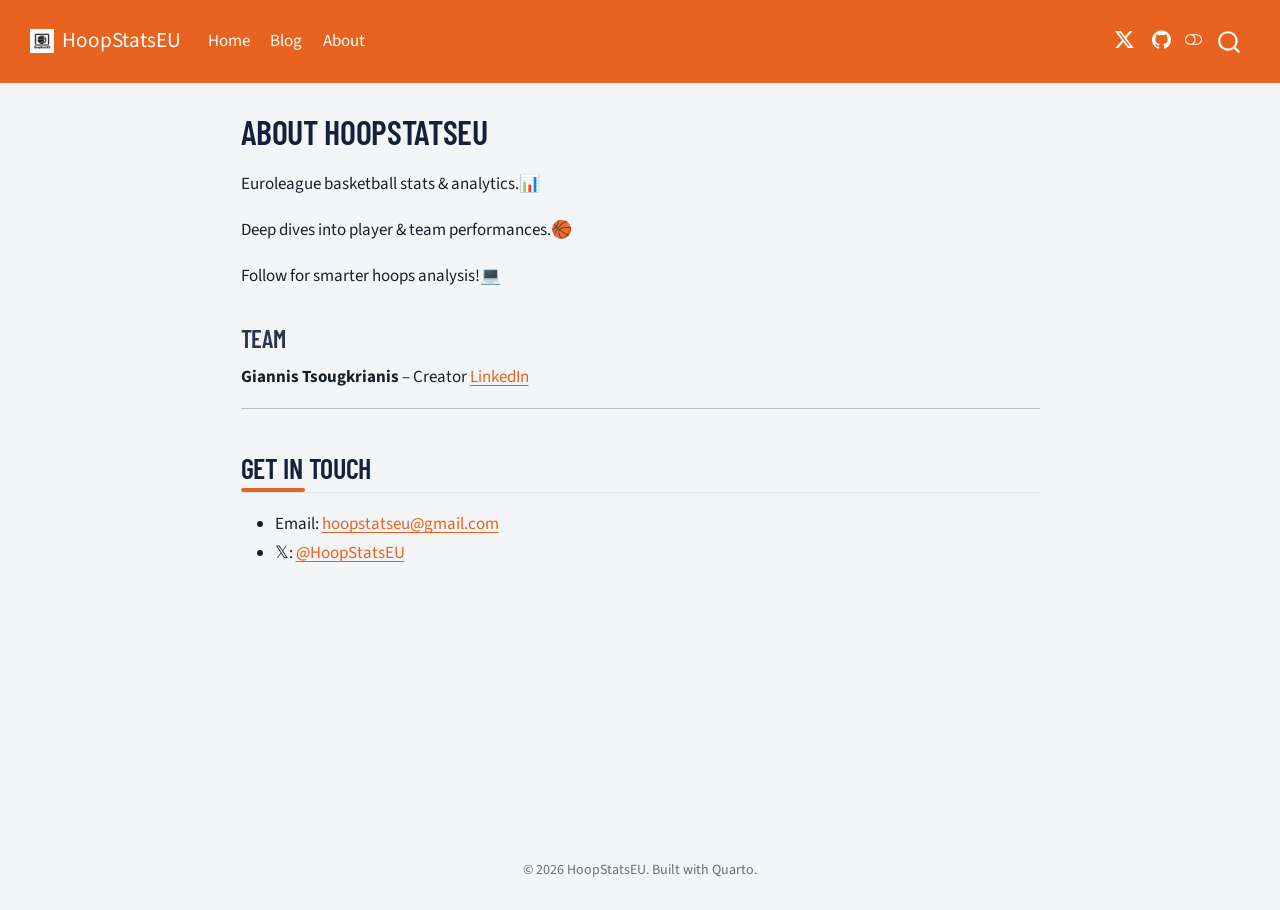
==== commit c8e7a5df: "Update theme: HoopStatsEU brand colors and typography" ====
--- a/about.html
+++ b/about.html
@@ -2,7 +2,7 @@
 <html xmlns="http://www.w3.org/1999/xhtml" lang="en" xml:lang="en"><head>
 
 <meta charset="utf-8">
-<meta name="generator" content="quarto-1.9.37">
+<meta name="generator" content="quarto-1.9.38">
 
 <meta name="viewport" content="width=device-width, initial-scale=1.0, user-scalable=yes">
 
@@ -40,14 +40,14 @@
 <script src="site_libs/quarto-html/tippy.umd.min.js"></script>
 <script src="site_libs/quarto-html/anchor.min.js"></script>
 <link href="site_libs/quarto-html/tippy.css" rel="stylesheet">
-<link href="site_libs/quarto-html/quarto-syntax-highlighting-7f8f88aac4f3542376d5c11b86a4c14d.css" rel="stylesheet" class="quarto-color-scheme" id="quarto-text-highlighting-styles">
-<link href="site_libs/quarto-html/quarto-syntax-highlighting-dark-d0ae9245876894da5ac7e18953ecc5cc.css" rel="stylesheet" class="quarto-color-scheme quarto-color-alternate" id="quarto-text-highlighting-styles">
-<link href="site_libs/quarto-html/quarto-syntax-highlighting-7f8f88aac4f3542376d5c11b86a4c14d.css" rel="stylesheet" class="quarto-color-scheme-extra" id="quarto-text-highlighting-styles">
+<link href="site_libs/quarto-html/quarto-syntax-highlighting-15634bcf2e68342d4ad2dfa704d543f6.css" rel="stylesheet" class="quarto-color-scheme" id="quarto-text-highlighting-styles">
+<link href="site_libs/quarto-html/quarto-syntax-highlighting-dark-0a6b7249c26820e032cb0bd839ff02b1.css" rel="stylesheet" class="quarto-color-scheme quarto-color-alternate" id="quarto-text-highlighting-styles">
+<link href="site_libs/quarto-html/quarto-syntax-highlighting-15634bcf2e68342d4ad2dfa704d543f6.css" rel="stylesheet" class="quarto-color-scheme-extra" id="quarto-text-highlighting-styles">
 <script src="site_libs/bootstrap/bootstrap.min.js"></script>
 <link href="site_libs/bootstrap/bootstrap-icons.css" rel="stylesheet">
-<link href="site_libs/bootstrap/bootstrap-6b423f165eeea3787de40cb4f8e821c3.min.css" rel="stylesheet" append-hash="true" class="quarto-color-scheme" id="quarto-bootstrap" data-mode="light">
-<link href="site_libs/bootstrap/bootstrap-dark-e8964db687007ca8dd88d9d9ce58e3ef.min.css" rel="stylesheet" append-hash="true" class="quarto-color-scheme quarto-color-alternate" id="quarto-bootstrap" data-mode="dark">
-<link href="site_libs/bootstrap/bootstrap-6b423f165eeea3787de40cb4f8e821c3.min.css" rel="stylesheet" append-hash="true" class="quarto-color-scheme-extra" id="quarto-bootstrap" data-mode="light">
+<link href="site_libs/bootstrap/bootstrap-80ee41edddff65ce5cc0110b4b80f5cc.min.css" rel="stylesheet" append-hash="true" class="quarto-color-scheme" id="quarto-bootstrap" data-mode="light">
+<link href="site_libs/bootstrap/bootstrap-dark-8d0c449894804634122e425e8bfdb645.min.css" rel="stylesheet" append-hash="true" class="quarto-color-scheme quarto-color-alternate" id="quarto-bootstrap" data-mode="dark">
+<link href="site_libs/bootstrap/bootstrap-80ee41edddff65ce5cc0110b4b80f5cc.min.css" rel="stylesheet" append-hash="true" class="quarto-color-scheme-extra" id="quarto-bootstrap" data-mode="light">
 <script id="quarto-search-options" type="application/json">{
   "location": "navbar",
   "copy-button": false,
@@ -76,6 +76,10 @@
   }
 }</script>
 <meta name="google-site-verification" content="0fyb4Ve6VDdV8S9j-RkVfE5BjZh8QTGtUb94bWK-x4I">
+<script data-goatcounter="https://hoopstatseu.goatcounter.com/count" async="" src="//gc.zgo.at/count.js"></script>
+<link rel="preconnect" href="https://fonts.googleapis.com">
+<link rel="preconnect" href="https://fonts.gstatic.com" crossorigin="">
+<link href="https://fonts.googleapis.com/css2?family=Barlow+Condensed:wght@600;700&amp;family=Source+Sans+3:wght@400;600&amp;family=IBM+Plex+Mono:wght@500;600&amp;display=swap" rel="stylesheet">
 
 
 <link rel="stylesheet" href="styles.css">
--- a/site_libs/quarto-html/quarto-syntax-highlighting-15634bcf2e68342d4ad2dfa704d543f6.css
+++ b/site_libs/quarto-html/quarto-syntax-highlighting-15634bcf2e68342d4ad2dfa704d543f6.css
@@ -0,0 +1,236 @@
+/* quarto syntax highlight colors */
+:root {
+  --quarto-hl-ot-color: #003B4F;
+  --quarto-hl-at-color: #657422;
+  --quarto-hl-ss-color: #20794D;
+  --quarto-hl-an-color: #5E5E5E;
+  --quarto-hl-fu-color: #4758AB;
+  --quarto-hl-st-color: #20794D;
+  --quarto-hl-cf-color: #003B4F;
+  --quarto-hl-op-color: #5E5E5E;
+  --quarto-hl-er-color: #AD0000;
+  --quarto-hl-bn-color: #AD0000;
+  --quarto-hl-al-color: #AD0000;
+  --quarto-hl-va-color: #111111;
+  --quarto-hl-bu-color: inherit;
+  --quarto-hl-ex-color: inherit;
+  --quarto-hl-pp-color: #AD0000;
+  --quarto-hl-in-color: #5E5E5E;
+  --quarto-hl-vs-color: #20794D;
+  --quarto-hl-wa-color: #5E5E5E;
+  --quarto-hl-do-color: #5E5E5E;
+  --quarto-hl-im-color: #00769E;
+  --quarto-hl-ch-color: #20794D;
+  --quarto-hl-dt-color: #AD0000;
+  --quarto-hl-fl-color: #AD0000;
+  --quarto-hl-co-color: #5E5E5E;
+  --quarto-hl-cv-color: #5E5E5E;
+  --quarto-hl-cn-color: #8f5902;
+  --quarto-hl-sc-color: #5E5E5E;
+  --quarto-hl-dv-color: #AD0000;
+  --quarto-hl-kw-color: #003B4F;
+}
+
+/* other quarto variables */
+:root {
+  --quarto-font-monospace: SFMono-Regular, Menlo, Monaco, Consolas, "Liberation Mono", "Courier New", monospace;
+}
+
+/* syntax highlight based on Pandoc's rules */
+pre > code.sourceCode > span {
+  color: #003B4F;
+}
+
+code.sourceCode > span {
+  color: #003B4F;
+}
+
+div.sourceCode,
+div.sourceCode pre.sourceCode {
+  color: #003B4F;
+}
+
+/* Normal */
+code span {
+  color: #003B4F;
+}
+
+/* Alert */
+code span.al {
+  color: #AD0000;
+  font-style: inherit;
+}
+
+/* Annotation */
+code span.an {
+  color: #5E5E5E;
+  font-style: inherit;
+}
+
+/* Attribute */
+code span.at {
+  color: #657422;
+  font-style: inherit;
+}
+
+/* BaseN */
+code span.bn {
+  color: #AD0000;
+  font-style: inherit;
+}
+
+/* BuiltIn */
+code span.bu {
+  font-style: inherit;
+}
+
+/* ControlFlow */
+code span.cf {
+  color: #003B4F;
+  font-weight: bold;
+  font-style: inherit;
+}
+
+/* Char */
+code span.ch {
+  color: #20794D;
+  font-style: inherit;
+}
+
+/* Constant */
+code span.cn {
+  color: #8f5902;
+  font-style: inherit;
+}
+
+/* Comment */
+code span.co {
+  color: #5E5E5E;
+  font-style: inherit;
+}
+
+/* CommentVar */
+code span.cv {
+  color: #5E5E5E;
+  font-style: italic;
+}
+
+/* Documentation */
+code span.do {
+  color: #5E5E5E;
+  font-style: italic;
+}
+
+/* DataType */
+code span.dt {
+  color: #AD0000;
+  font-style: inherit;
+}
+
+/* DecVal */
+code span.dv {
+  color: #AD0000;
+  font-style: inherit;
+}
+
+/* Error */
+code span.er {
+  color: #AD0000;
+  font-style: inherit;
+}
+
+/* Extension */
+code span.ex {
+  font-style: inherit;
+}
+
+/* Float */
+code span.fl {
+  color: #AD0000;
+  font-style: inherit;
+}
+
+/* Function */
+code span.fu {
+  color: #4758AB;
+  font-style: inherit;
+}
+
+/* Import */
+code span.im {
+  color: #00769E;
+  font-style: inherit;
+}
+
+/* Information */
+code span.in {
+  color: #5E5E5E;
+  font-style: inherit;
+}
+
+/* Keyword */
+code span.kw {
+  color: #003B4F;
+  font-weight: bold;
+  font-style: inherit;
+}
+
+/* Operator */
+code span.op {
+  color: #5E5E5E;
+  font-style: inherit;
+}
+
+/* Other */
+code span.ot {
+  color: #003B4F;
+  font-style: inherit;
+}
+
+/* Preprocessor */
+code span.pp {
+  color: #AD0000;
+  font-style: inherit;
+}
+
+/* SpecialChar */
+code span.sc {
+  color: #5E5E5E;
+  font-style: inherit;
+}
+
+/* SpecialString */
+code span.ss {
+  color: #20794D;
+  font-style: inherit;
+}
+
+/* String */
+code span.st {
+  color: #20794D;
+  font-style: inherit;
+}
+
+/* Variable */
+code span.va {
+  color: #111111;
+  font-style: inherit;
+}
+
+/* VerbatimString */
+code span.vs {
+  color: #20794D;
+  font-style: inherit;
+}
+
+/* Warning */
+code span.wa {
+  color: #5E5E5E;
+  font-style: italic;
+}
+
+.prevent-inlining {
+  content: "</";
+}
+
+/*# sourceMappingURL=f23921c56f73e400b49028c9186a1aa0.css.map */
--- a/site_libs/quarto-html/quarto-syntax-highlighting-dark-0a6b7249c26820e032cb0bd839ff02b1.css
+++ b/site_libs/quarto-html/quarto-syntax-highlighting-dark-0a6b7249c26820e032cb0bd839ff02b1.css
@@ -0,0 +1,219 @@
+/* quarto syntax highlight colors */
+:root {
+  --quarto-hl-al-color: #f07178;
+  --quarto-hl-an-color: #d4d0ab;
+  --quarto-hl-at-color: #00e0e0;
+  --quarto-hl-bn-color: #d4d0ab;
+  --quarto-hl-bu-color: #abe338;
+  --quarto-hl-ch-color: #abe338;
+  --quarto-hl-co-color: #f8f8f2;
+  --quarto-hl-cv-color: #ffd700;
+  --quarto-hl-cn-color: #ffd700;
+  --quarto-hl-cf-color: #ffa07a;
+  --quarto-hl-dt-color: #ffa07a;
+  --quarto-hl-dv-color: #d4d0ab;
+  --quarto-hl-do-color: #f8f8f2;
+  --quarto-hl-er-color: #f07178;
+  --quarto-hl-ex-color: #00e0e0;
+  --quarto-hl-fl-color: #d4d0ab;
+  --quarto-hl-fu-color: #ffa07a;
+  --quarto-hl-im-color: #abe338;
+  --quarto-hl-in-color: #d4d0ab;
+  --quarto-hl-kw-color: #ffa07a;
+  --quarto-hl-op-color: #ffa07a;
+  --quarto-hl-ot-color: #00e0e0;
+  --quarto-hl-pp-color: #dcc6e0;
+  --quarto-hl-re-color: #00e0e0;
+  --quarto-hl-sc-color: #abe338;
+  --quarto-hl-ss-color: #abe338;
+  --quarto-hl-st-color: #abe338;
+  --quarto-hl-va-color: #00e0e0;
+  --quarto-hl-vs-color: #abe338;
+  --quarto-hl-wa-color: #dcc6e0;
+}
+
+/* other quarto variables */
+:root {
+  --quarto-font-monospace: SFMono-Regular, Menlo, Monaco, Consolas, "Liberation Mono", "Courier New", monospace;
+}
+
+/* syntax highlight based on Pandoc's rules */
+pre > code.sourceCode > span {
+  color: #f8f8f2;
+}
+
+code.sourceCode > span {
+  color: #f8f8f2;
+}
+
+div.sourceCode,
+div.sourceCode pre.sourceCode {
+  color: #f8f8f2;
+}
+
+/* Normal */
+code span {
+  color: #f8f8f2;
+}
+
+/* Alert */
+code span.al {
+  color: #f07178;
+}
+
+/* Annotation */
+code span.an {
+  color: #d4d0ab;
+}
+
+/* Attribute */
+code span.at {
+  color: #00e0e0;
+}
+
+/* BaseN */
+code span.bn {
+  color: #d4d0ab;
+}
+
+/* BuiltIn */
+code span.bu {
+  color: #abe338;
+}
+
+/* ControlFlow */
+code span.cf {
+  font-weight: bold;
+  color: #ffa07a;
+}
+
+/* Char */
+code span.ch {
+  color: #abe338;
+}
+
+/* Constant */
+code span.cn {
+  color: #ffd700;
+}
+
+/* Comment */
+code span.co {
+  font-style: italic;
+  color: #f8f8f2;
+}
+
+/* CommentVar */
+code span.cv {
+  color: #ffd700;
+}
+
+/* Documentation */
+code span.do {
+  color: #f8f8f2;
+}
+
+/* DataType */
+code span.dt {
+  color: #ffa07a;
+}
+
+/* DecVal */
+code span.dv {
+  color: #d4d0ab;
+}
+
+/* Error */
+code span.er {
+  color: #f07178;
+  text-decoration: underline;
+}
+
+/* Extension */
+code span.ex {
+  font-weight: bold;
+  color: #00e0e0;
+}
+
+/* Float */
+code span.fl {
+  color: #d4d0ab;
+}
+
+/* Function */
+code span.fu {
+  color: #ffa07a;
+}
+
+/* Import */
+code span.im {
+  color: #abe338;
+}
+
+/* Information */
+code span.in {
+  color: #d4d0ab;
+}
+
+/* Keyword */
+code span.kw {
+  font-weight: bold;
+  color: #ffa07a;
+}
+
+/* Operator */
+code span.op {
+  color: #ffa07a;
+}
+
+/* Other */
+code span.ot {
+  color: #00e0e0;
+}
+
+/* Preprocessor */
+code span.pp {
+  color: #dcc6e0;
+}
+
+/* RegionMarker */
+code span.re {
+  background-color: #f8f8f2;
+  color: #00e0e0;
+}
+
+/* SpecialChar */
+code span.sc {
+  color: #abe338;
+}
+
+/* SpecialString */
+code span.ss {
+  color: #abe338;
+}
+
+/* String */
+code span.st {
+  color: #abe338;
+}
+
+/* Variable */
+code span.va {
+  color: #00e0e0;
+}
+
+/* VerbatimString */
+code span.vs {
+  color: #abe338;
+}
+
+/* Warning */
+code span.wa {
+  color: #dcc6e0;
+}
+
+.prevent-inlining {
+  content: "</";
+}
+
+/*# sourceMappingURL=175367c052bafc98bd680af3479823f0.css.map */
--- a/site_libs/quarto-html/quarto-syntax-highlighting-15634bcf2e68342d4ad2dfa704d543f6.css
+++ b/site_libs/quarto-html/quarto-syntax-highlighting-15634bcf2e68342d4ad2dfa704d543f6.css
@@ -0,0 +1,236 @@
+/* quarto syntax highlight colors */
+:root {
+  --quarto-hl-ot-color: #003B4F;
+  --quarto-hl-at-color: #657422;
+  --quarto-hl-ss-color: #20794D;
+  --quarto-hl-an-color: #5E5E5E;
+  --quarto-hl-fu-color: #4758AB;
+  --quarto-hl-st-color: #20794D;
+  --quarto-hl-cf-color: #003B4F;
+  --quarto-hl-op-color: #5E5E5E;
+  --quarto-hl-er-color: #AD0000;
+  --quarto-hl-bn-color: #AD0000;
+  --quarto-hl-al-color: #AD0000;
+  --quarto-hl-va-color: #111111;
+  --quarto-hl-bu-color: inherit;
+  --quarto-hl-ex-color: inherit;
+  --quarto-hl-pp-color: #AD0000;
+  --quarto-hl-in-color: #5E5E5E;
+  --quarto-hl-vs-color: #20794D;
+  --quarto-hl-wa-color: #5E5E5E;
+  --quarto-hl-do-color: #5E5E5E;
+  --quarto-hl-im-color: #00769E;
+  --quarto-hl-ch-color: #20794D;
+  --quarto-hl-dt-color: #AD0000;
+  --quarto-hl-fl-color: #AD0000;
+  --quarto-hl-co-color: #5E5E5E;
+  --quarto-hl-cv-color: #5E5E5E;
+  --quarto-hl-cn-color: #8f5902;
+  --quarto-hl-sc-color: #5E5E5E;
+  --quarto-hl-dv-color: #AD0000;
+  --quarto-hl-kw-color: #003B4F;
+}
+
+/* other quarto variables */
+:root {
+  --quarto-font-monospace: SFMono-Regular, Menlo, Monaco, Consolas, "Liberation Mono", "Courier New", monospace;
+}
+
+/* syntax highlight based on Pandoc's rules */
+pre > code.sourceCode > span {
+  color: #003B4F;
+}
+
+code.sourceCode > span {
+  color: #003B4F;
+}
+
+div.sourceCode,
+div.sourceCode pre.sourceCode {
+  color: #003B4F;
+}
+
+/* Normal */
+code span {
+  color: #003B4F;
+}
+
+/* Alert */
+code span.al {
+  color: #AD0000;
+  font-style: inherit;
+}
+
+/* Annotation */
+code span.an {
+  color: #5E5E5E;
+  font-style: inherit;
+}
+
+/* Attribute */
+code span.at {
+  color: #657422;
+  font-style: inherit;
+}
+
+/* BaseN */
+code span.bn {
+  color: #AD0000;
+  font-style: inherit;
+}
+
+/* BuiltIn */
+code span.bu {
+  font-style: inherit;
+}
+
+/* ControlFlow */
+code span.cf {
+  color: #003B4F;
+  font-weight: bold;
+  font-style: inherit;
+}
+
+/* Char */
+code span.ch {
+  color: #20794D;
+  font-style: inherit;
+}
+
+/* Constant */
+code span.cn {
+  color: #8f5902;
+  font-style: inherit;
+}
+
+/* Comment */
+code span.co {
+  color: #5E5E5E;
+  font-style: inherit;
+}
+
+/* CommentVar */
+code span.cv {
+  color: #5E5E5E;
+  font-style: italic;
+}
+
+/* Documentation */
+code span.do {
+  color: #5E5E5E;
+  font-style: italic;
+}
+
+/* DataType */
+code span.dt {
+  color: #AD0000;
+  font-style: inherit;
+}
+
+/* DecVal */
+code span.dv {
+  color: #AD0000;
+  font-style: inherit;
+}
+
+/* Error */
+code span.er {
+  color: #AD0000;
+  font-style: inherit;
+}
+
+/* Extension */
+code span.ex {
+  font-style: inherit;
+}
+
+/* Float */
+code span.fl {
+  color: #AD0000;
+  font-style: inherit;
+}
+
+/* Function */
+code span.fu {
+  color: #4758AB;
+  font-style: inherit;
+}
+
+/* Import */
+code span.im {
+  color: #00769E;
+  font-style: inherit;
+}
+
+/* Information */
+code span.in {
+  color: #5E5E5E;
+  font-style: inherit;
+}
+
+/* Keyword */
+code span.kw {
+  color: #003B4F;
+  font-weight: bold;
+  font-style: inherit;
+}
+
+/* Operator */
+code span.op {
+  color: #5E5E5E;
+  font-style: inherit;
+}
+
+/* Other */
+code span.ot {
+  color: #003B4F;
+  font-style: inherit;
+}
+
+/* Preprocessor */
+code span.pp {
+  color: #AD0000;
+  font-style: inherit;
+}
+
+/* SpecialChar */
+code span.sc {
+  color: #5E5E5E;
+  font-style: inherit;
+}
+
+/* SpecialString */
+code span.ss {
+  color: #20794D;
+  font-style: inherit;
+}
+
+/* String */
+code span.st {
+  color: #20794D;
+  font-style: inherit;
+}
+
+/* Variable */
+code span.va {
+  color: #111111;
+  font-style: inherit;
+}
+
+/* VerbatimString */
+code span.vs {
+  color: #20794D;
+  font-style: inherit;
+}
+
+/* Warning */
+code span.wa {
+  color: #5E5E5E;
+  font-style: italic;
+}
+
+.prevent-inlining {
+  content: "</";
+}
+
+/*# sourceMappingURL=f23921c56f73e400b49028c9186a1aa0.css.map */
--- a/styles.css
+++ b/styles.css
@@ -1,8 +1,8 @@
 /* ── Enhanced listing cards (targeting .quarto-post) ── */
 .quarto-post {
   position: relative;
-  border: 1px solid #d1d5db;
-  border-left: 4px solid #3b82f6;          /* accent bar (blue) */
+  border: 1px solid #DDE1E6;
+  border-left: 4px solid var(--bs-primary);   /* accent bar — now hardwood orange */
   border-radius: 0.75rem;
   background-color: #ffffff;
   box-shadow: 0 4px 12px rgba(0, 0, 0, 0.08);
@@ -10,11 +10,10 @@
   transition: all 0.25s ease;
   overflow: hidden;
 }
-
 .quarto-post:hover {
-  box-shadow: 0 8px 24px rgba(59, 130, 246, 0.15);
+  box-shadow: 0 8px 24px rgba(232, 99, 31, 0.18);   /* orange-tinted glow */
   transform: translateY(-3px);
-  border-color: #3b82f6;
+  border-color: var(--bs-primary);
 }
 
 /* Breathing room for the card body */
@@ -22,13 +21,21 @@
   padding: 1.5rem;
 }
 
+/* Card titles pick up the site's display font */
+.quarto-post .body h3,
+.quarto-post .listing-title {
+  font-family: "Barlow Condensed", "Archivo Narrow", sans-serif;
+  font-weight: 700;
+  text-transform: uppercase;
+  letter-spacing: -0.01em;
+}
+
 /* Thumbnail separator */
 .quarto-post .thumbnail {
   margin: 0;
-  border-bottom: none;                     /* remove separator */
-  position: relative; 
+  border-bottom: none;
+  position: relative;
 }
-
 .quarto-post .thumbnail img {
   width: 100%;
   height: 100%;
@@ -40,12 +47,9 @@
 .quarto-post {
   cursor: pointer;
 }
-
-/* Stretch the thumbnail link over the entire card */
 .quarto-post > .thumbnail > a {
   position: static;
 }
-
 .quarto-post > .thumbnail > a::after {
   content: "";
   position: absolute;
@@ -63,15 +67,17 @@
   z-index: 2;
 }
 
-/* ── Wider, more readable metadata ── */
+/* ── Wider, more readable metadata — date in mono, matches stat styling ── */
 .quarto-post .metadata {
-  padding: 0.75rem 0.5rem 1rem;      /* more top padding, keep side padding */
-  font-size: 1rem;                  /* slightly larger */
-  color: #6c757d;
+  padding: 0.75rem 0.5rem 1rem;
+  font-family: "IBM Plex Mono", "SFMono-Regular", Consolas, monospace;
+  font-size: 0.85rem;
+  letter-spacing: 0.01em;
+  color: #55606B;
   display: flex;
   flex-wrap: wrap;
   align-items: center;
-  gap: 1rem;                     /* more space between date and author */
+  gap: 1rem;
 }
 
 /* ── Logo spacing on homepage ── */
@@ -81,8 +87,9 @@
 
 /* ── Blog post dates ── */
 .listing-date {
-  color: #6c757d;
-  font-size: 0.9rem;
+  font-family: "IBM Plex Mono", monospace;
+  color: #55606B;
+  font-size: 0.85rem;
 }
 
 /* ── Mobile readability ── */
@@ -99,27 +106,23 @@
 
 /* 🌙 Dark mode overrides (body gets class "quarto-dark") */
 body.quarto-dark .quarto-post {
-  background-color: #1e1e2f;           /* dark card background */
-  border-color: #3a3a4a;               /* softer border */
-  border-left-color: #3b82f6;          /* keep accent visible */
+  background-color: #171E27;           /* matches dark theme card-bg */
+  border-color: #2A323C;               /* matches dark theme border token */
+  border-left-color: var(--bs-primary);/* stays visible — brighter orange in dark mode */
   box-shadow: 0 4px 12px rgba(0, 0, 0, 0.3);
 }
-
 body.quarto-dark .quarto-post:hover {
-  box-shadow: 0 8px 24px rgba(59, 130, 246, 0.25);
-  border-color: #3b82f6;
+  box-shadow: 0 8px 24px rgba(232, 99, 31, 0.22);
+  border-color: var(--bs-primary);
 }
-
 body.quarto-dark .quarto-post .thumbnail {
   border-bottom-color: none;
 }
-
 body.quarto-dark .quarto-post .metadata,
 body.quarto-dark .quarto-post .listing-date {
-  color: #a0a0b0;
+  color: #9AA4AE;
 }
-
 body.quarto-dark .quarto-post .listing-description,
 body.quarto-dark .quarto-post .listing-subtitle {
-  color: #c0c0d0;
-}+  color: #C7CCD1;
+}
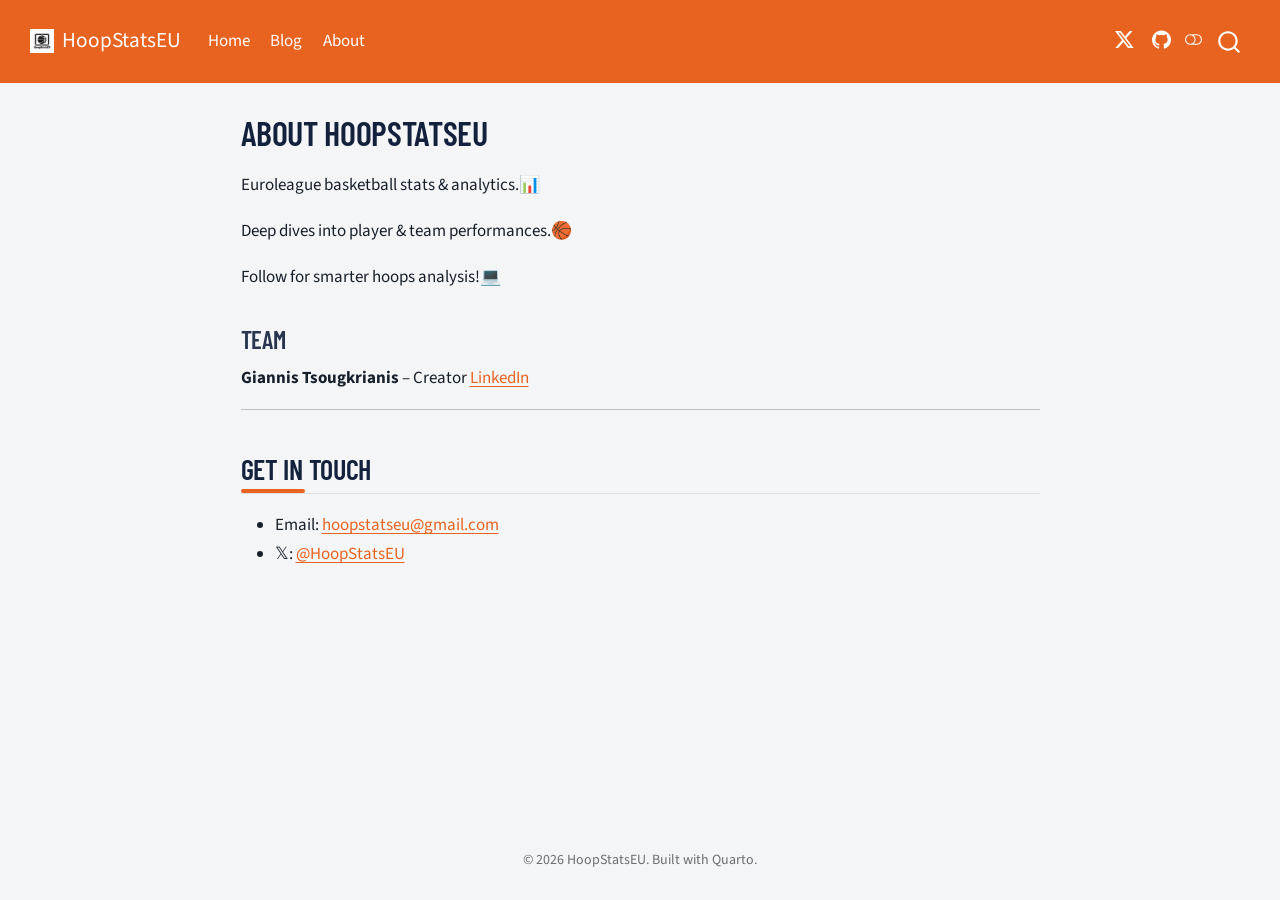
==== commit 6d404ab5: "Add expected points article & Ko-Fi" ====
--- a/about.html
+++ b/about.html
@@ -2,7 +2,7 @@
 <html xmlns="http://www.w3.org/1999/xhtml" lang="en" xml:lang="en"><head>
 
 <meta charset="utf-8">
-<meta name="generator" content="quarto-1.9.38">
+<meta name="generator" content="quarto-1.10.18">
 
 <meta name="viewport" content="width=device-width, initial-scale=1.0, user-scalable=yes">
 
@@ -12,10 +12,13 @@
 /* Default styles provided by pandoc.
 ** See https://pandoc.org/MANUAL.html#variables-for-html for config info.
 */
-code{white-space: pre-wrap;}
 span.smallcaps{font-variant: small-caps;}
-div.columns{display: flex; gap: min(4vw, 1.5em);}
-div.column{flex: auto; overflow-x: auto;}
+div.columns{display: flex; gap: 1.5em;}
+div.column{flex: auto;}
+@media screen {
+div.columns{gap: min(4vw, 1.5em);}
+div.column{overflow-x: auto;}
+}
 div.hanging-indent{margin-left: 1.5em; text-indent: -1.5em;}
 ul.task-list{list-style: none;}
 ul.task-list li input[type="checkbox"] {
@@ -40,14 +43,14 @@
 <script src="site_libs/quarto-html/tippy.umd.min.js"></script>
 <script src="site_libs/quarto-html/anchor.min.js"></script>
 <link href="site_libs/quarto-html/tippy.css" rel="stylesheet">
-<link href="site_libs/quarto-html/quarto-syntax-highlighting-15634bcf2e68342d4ad2dfa704d543f6.css" rel="stylesheet" class="quarto-color-scheme" id="quarto-text-highlighting-styles">
-<link href="site_libs/quarto-html/quarto-syntax-highlighting-dark-0a6b7249c26820e032cb0bd839ff02b1.css" rel="stylesheet" class="quarto-color-scheme quarto-color-alternate" id="quarto-text-highlighting-styles">
-<link href="site_libs/quarto-html/quarto-syntax-highlighting-15634bcf2e68342d4ad2dfa704d543f6.css" rel="stylesheet" class="quarto-color-scheme-extra" id="quarto-text-highlighting-styles">
+<link href="site_libs/quarto-html/quarto-syntax-highlighting-64a204ab8560d761af7679ceaba22944.css" rel="stylesheet" class="quarto-color-scheme" id="quarto-text-highlighting-styles">
+<link href="site_libs/quarto-html/quarto-syntax-highlighting-dark-b85bc7c33db8c58e0ec93c3465666fed.css" rel="stylesheet" class="quarto-color-scheme quarto-color-alternate" id="quarto-text-highlighting-styles">
+<link href="site_libs/quarto-html/quarto-syntax-highlighting-64a204ab8560d761af7679ceaba22944.css" rel="stylesheet" class="quarto-color-scheme-extra" id="quarto-text-highlighting-styles">
 <script src="site_libs/bootstrap/bootstrap.min.js"></script>
 <link href="site_libs/bootstrap/bootstrap-icons.css" rel="stylesheet">
-<link href="site_libs/bootstrap/bootstrap-80ee41edddff65ce5cc0110b4b80f5cc.min.css" rel="stylesheet" append-hash="true" class="quarto-color-scheme" id="quarto-bootstrap" data-mode="light">
-<link href="site_libs/bootstrap/bootstrap-dark-8d0c449894804634122e425e8bfdb645.min.css" rel="stylesheet" append-hash="true" class="quarto-color-scheme quarto-color-alternate" id="quarto-bootstrap" data-mode="dark">
-<link href="site_libs/bootstrap/bootstrap-80ee41edddff65ce5cc0110b4b80f5cc.min.css" rel="stylesheet" append-hash="true" class="quarto-color-scheme-extra" id="quarto-bootstrap" data-mode="light">
+<link href="site_libs/bootstrap/bootstrap-d179bf589c4e29b1b2e57f8a192d7fea.min.css" rel="stylesheet" append-hash="true" class="quarto-color-scheme" id="quarto-bootstrap" data-mode="light">
+<link href="site_libs/bootstrap/bootstrap-dark-dc31bf1ca1a93c448f2b65e34885bab8.min.css" rel="stylesheet" append-hash="true" class="quarto-color-scheme quarto-color-alternate" id="quarto-bootstrap" data-mode="dark">
+<link href="site_libs/bootstrap/bootstrap-d179bf589c4e29b1b2e57f8a192d7fea.min.css" rel="stylesheet" append-hash="true" class="quarto-color-scheme-extra" id="quarto-bootstrap" data-mode="light">
 <script id="quarto-search-options" type="application/json">{
   "location": "navbar",
   "copy-button": false,
@@ -786,17 +789,27 @@
     </div>
   </div>
 </footer>
+<script src="https://storage.ko-fi.com/cdn/scripts/overlay-widget.js"></script>
 <script>
-document.querySelectorAll('.quarto-post').forEach(card => {
-  card.style.cursor = 'pointer';
-  card.addEventListener('click', function(e) {
-    // Only redirect if the user didn't click an actual link
-    if (!e.target.closest('a')) {
-      const link = card.querySelector('a');
-      if (link) window.location = link.href;
-    }
+  document.querySelectorAll('.quarto-post').forEach(card => {
+    card.style.cursor = 'pointer';
+    card.addEventListener('click', function(e) {
+      // Only redirect if the user didn't click an actual link
+      if (!e.target.closest('a')) {
+        const link = card.querySelector('a');
+        if (link) window.location = link.href;
+      }
+    });
   });
-});
+
+  if (typeof kofiWidgetOverlay !== 'undefined') {
+    kofiWidgetOverlay.draw('hoopstatseu', {
+      'type': 'floating-chat',
+      'floating-chat.donateButton.text': 'Tip Us',
+      'floating-chat.donateButton.background-color': '#00b9fe',
+      'floating-chat.donateButton.text-color': '#fff'
+    });
+  }
 </script>
 
 
--- a/site_libs/quarto-html/quarto-syntax-highlighting-64a204ab8560d761af7679ceaba22944.css
+++ b/site_libs/quarto-html/quarto-syntax-highlighting-64a204ab8560d761af7679ceaba22944.css
@@ -0,0 +1,236 @@
+/* quarto syntax highlight colors */
+:root {
+  --quarto-hl-ot-color: #003B4F;
+  --quarto-hl-at-color: #657422;
+  --quarto-hl-ss-color: #20794D;
+  --quarto-hl-an-color: #5E5E5E;
+  --quarto-hl-fu-color: #4758AB;
+  --quarto-hl-st-color: #20794D;
+  --quarto-hl-cf-color: #003B4F;
+  --quarto-hl-op-color: #5E5E5E;
+  --quarto-hl-er-color: #AD0000;
+  --quarto-hl-bn-color: #AD0000;
+  --quarto-hl-al-color: #AD0000;
+  --quarto-hl-va-color: #111111;
+  --quarto-hl-bu-color: inherit;
+  --quarto-hl-ex-color: inherit;
+  --quarto-hl-pp-color: #AD0000;
+  --quarto-hl-in-color: #5E5E5E;
+  --quarto-hl-vs-color: #20794D;
+  --quarto-hl-wa-color: #5E5E5E;
+  --quarto-hl-do-color: #5E5E5E;
+  --quarto-hl-im-color: #00769E;
+  --quarto-hl-ch-color: #20794D;
+  --quarto-hl-dt-color: #AD0000;
+  --quarto-hl-fl-color: #AD0000;
+  --quarto-hl-co-color: #5E5E5E;
+  --quarto-hl-cv-color: #5E5E5E;
+  --quarto-hl-cn-color: #8f5902;
+  --quarto-hl-sc-color: #5E5E5E;
+  --quarto-hl-dv-color: #AD0000;
+  --quarto-hl-kw-color: #003B4F;
+}
+
+/* other quarto variables */
+:root {
+  --quarto-font-monospace: SFMono-Regular, Menlo, Monaco, Consolas, "Liberation Mono", "Courier New", monospace;
+}
+
+/* syntax highlight based on Pandoc's rules */
+pre > code.sourceCode > span {
+  color: #003B4F;
+}
+
+code.sourceCode > span {
+  color: #003B4F;
+}
+
+div.sourceCode,
+div.sourceCode pre.sourceCode {
+  color: #003B4F;
+}
+
+/* Normal */
+code span {
+  color: #003B4F;
+}
+
+/* Alert */
+code span.al {
+  color: #AD0000;
+  font-style: inherit;
+}
+
+/* Annotation */
+code span.an {
+  color: #5E5E5E;
+  font-style: inherit;
+}
+
+/* Attribute */
+code span.at {
+  color: #657422;
+  font-style: inherit;
+}
+
+/* BaseN */
+code span.bn {
+  color: #AD0000;
+  font-style: inherit;
+}
+
+/* BuiltIn */
+code span.bu {
+  font-style: inherit;
+}
+
+/* ControlFlow */
+code span.cf {
+  color: #003B4F;
+  font-weight: bold;
+  font-style: inherit;
+}
+
+/* Char */
+code span.ch {
+  color: #20794D;
+  font-style: inherit;
+}
+
+/* Constant */
+code span.cn {
+  color: #8f5902;
+  font-style: inherit;
+}
+
+/* Comment */
+code span.co {
+  color: #5E5E5E;
+  font-style: inherit;
+}
+
+/* CommentVar */
+code span.cv {
+  color: #5E5E5E;
+  font-style: italic;
+}
+
+/* Documentation */
+code span.do {
+  color: #5E5E5E;
+  font-style: italic;
+}
+
+/* DataType */
+code span.dt {
+  color: #AD0000;
+  font-style: inherit;
+}
+
+/* DecVal */
+code span.dv {
+  color: #AD0000;
+  font-style: inherit;
+}
+
+/* Error */
+code span.er {
+  color: #AD0000;
+  font-style: inherit;
+}
+
+/* Extension */
+code span.ex {
+  font-style: inherit;
+}
+
+/* Float */
+code span.fl {
+  color: #AD0000;
+  font-style: inherit;
+}
+
+/* Function */
+code span.fu {
+  color: #4758AB;
+  font-style: inherit;
+}
+
+/* Import */
+code span.im {
+  color: #00769E;
+  font-style: inherit;
+}
+
+/* Information */
+code span.in {
+  color: #5E5E5E;
+  font-style: inherit;
+}
+
+/* Keyword */
+code span.kw {
+  color: #003B4F;
+  font-weight: bold;
+  font-style: inherit;
+}
+
+/* Operator */
+code span.op {
+  color: #5E5E5E;
+  font-style: inherit;
+}
+
+/* Other */
+code span.ot {
+  color: #003B4F;
+  font-style: inherit;
+}
+
+/* Preprocessor */
+code span.pp {
+  color: #AD0000;
+  font-style: inherit;
+}
+
+/* SpecialChar */
+code span.sc {
+  color: #5E5E5E;
+  font-style: inherit;
+}
+
+/* SpecialString */
+code span.ss {
+  color: #20794D;
+  font-style: inherit;
+}
+
+/* String */
+code span.st {
+  color: #20794D;
+  font-style: inherit;
+}
+
+/* Variable */
+code span.va {
+  color: #111111;
+  font-style: inherit;
+}
+
+/* VerbatimString */
+code span.vs {
+  color: #20794D;
+  font-style: inherit;
+}
+
+/* Warning */
+code span.wa {
+  color: #5E5E5E;
+  font-style: italic;
+}
+
+.prevent-inlining {
+  content: "</";
+}
+
+/*# sourceMappingURL=9d8d5bb603a83b8298b89080a598c93b.css.map */
--- a/site_libs/quarto-html/quarto-syntax-highlighting-dark-b85bc7c33db8c58e0ec93c3465666fed.css
+++ b/site_libs/quarto-html/quarto-syntax-highlighting-dark-b85bc7c33db8c58e0ec93c3465666fed.css
@@ -0,0 +1,219 @@
+/* quarto syntax highlight colors */
+:root {
+  --quarto-hl-al-color: #f07178;
+  --quarto-hl-an-color: #d4d0ab;
+  --quarto-hl-at-color: #00e0e0;
+  --quarto-hl-bn-color: #d4d0ab;
+  --quarto-hl-bu-color: #abe338;
+  --quarto-hl-ch-color: #abe338;
+  --quarto-hl-co-color: #f8f8f2;
+  --quarto-hl-cv-color: #ffd700;
+  --quarto-hl-cn-color: #ffd700;
+  --quarto-hl-cf-color: #ffa07a;
+  --quarto-hl-dt-color: #ffa07a;
+  --quarto-hl-dv-color: #d4d0ab;
+  --quarto-hl-do-color: #f8f8f2;
+  --quarto-hl-er-color: #f07178;
+  --quarto-hl-ex-color: #00e0e0;
+  --quarto-hl-fl-color: #d4d0ab;
+  --quarto-hl-fu-color: #ffa07a;
+  --quarto-hl-im-color: #abe338;
+  --quarto-hl-in-color: #d4d0ab;
+  --quarto-hl-kw-color: #ffa07a;
+  --quarto-hl-op-color: #ffa07a;
+  --quarto-hl-ot-color: #00e0e0;
+  --quarto-hl-pp-color: #dcc6e0;
+  --quarto-hl-re-color: #00e0e0;
+  --quarto-hl-sc-color: #abe338;
+  --quarto-hl-ss-color: #abe338;
+  --quarto-hl-st-color: #abe338;
+  --quarto-hl-va-color: #00e0e0;
+  --quarto-hl-vs-color: #abe338;
+  --quarto-hl-wa-color: #dcc6e0;
+}
+
+/* other quarto variables */
+:root {
+  --quarto-font-monospace: SFMono-Regular, Menlo, Monaco, Consolas, "Liberation Mono", "Courier New", monospace;
+}
+
+/* syntax highlight based on Pandoc's rules */
+pre > code.sourceCode > span {
+  color: #f8f8f2;
+}
+
+code.sourceCode > span {
+  color: #f8f8f2;
+}
+
+div.sourceCode,
+div.sourceCode pre.sourceCode {
+  color: #f8f8f2;
+}
+
+/* Normal */
+code span {
+  color: #f8f8f2;
+}
+
+/* Alert */
+code span.al {
+  color: #f07178;
+}
+
+/* Annotation */
+code span.an {
+  color: #d4d0ab;
+}
+
+/* Attribute */
+code span.at {
+  color: #00e0e0;
+}
+
+/* BaseN */
+code span.bn {
+  color: #d4d0ab;
+}
+
+/* BuiltIn */
+code span.bu {
+  color: #abe338;
+}
+
+/* ControlFlow */
+code span.cf {
+  font-weight: bold;
+  color: #ffa07a;
+}
+
+/* Char */
+code span.ch {
+  color: #abe338;
+}
+
+/* Constant */
+code span.cn {
+  color: #ffd700;
+}
+
+/* Comment */
+code span.co {
+  font-style: italic;
+  color: #f8f8f2;
+}
+
+/* CommentVar */
+code span.cv {
+  color: #ffd700;
+}
+
+/* Documentation */
+code span.do {
+  color: #f8f8f2;
+}
+
+/* DataType */
+code span.dt {
+  color: #ffa07a;
+}
+
+/* DecVal */
+code span.dv {
+  color: #d4d0ab;
+}
+
+/* Error */
+code span.er {
+  color: #f07178;
+  text-decoration: underline;
+}
+
+/* Extension */
+code span.ex {
+  font-weight: bold;
+  color: #00e0e0;
+}
+
+/* Float */
+code span.fl {
+  color: #d4d0ab;
+}
+
+/* Function */
+code span.fu {
+  color: #ffa07a;
+}
+
+/* Import */
+code span.im {
+  color: #abe338;
+}
+
+/* Information */
+code span.in {
+  color: #d4d0ab;
+}
+
+/* Keyword */
+code span.kw {
+  font-weight: bold;
+  color: #ffa07a;
+}
+
+/* Operator */
+code span.op {
+  color: #ffa07a;
+}
+
+/* Other */
+code span.ot {
+  color: #00e0e0;
+}
+
+/* Preprocessor */
+code span.pp {
+  color: #dcc6e0;
+}
+
+/* RegionMarker */
+code span.re {
+  background-color: #f8f8f2;
+  color: #00e0e0;
+}
+
+/* SpecialChar */
+code span.sc {
+  color: #abe338;
+}
+
+/* SpecialString */
+code span.ss {
+  color: #abe338;
+}
+
+/* String */
+code span.st {
+  color: #abe338;
+}
+
+/* Variable */
+code span.va {
+  color: #00e0e0;
+}
+
+/* VerbatimString */
+code span.vs {
+  color: #abe338;
+}
+
+/* Warning */
+code span.wa {
+  color: #dcc6e0;
+}
+
+.prevent-inlining {
+  content: "</";
+}
+
+/*# sourceMappingURL=4ed8f1090dec6531da29ab00902aa718.css.map */
--- a/site_libs/quarto-html/quarto-syntax-highlighting-64a204ab8560d761af7679ceaba22944.css
+++ b/site_libs/quarto-html/quarto-syntax-highlighting-64a204ab8560d761af7679ceaba22944.css
@@ -0,0 +1,236 @@
+/* quarto syntax highlight colors */
+:root {
+  --quarto-hl-ot-color: #003B4F;
+  --quarto-hl-at-color: #657422;
+  --quarto-hl-ss-color: #20794D;
+  --quarto-hl-an-color: #5E5E5E;
+  --quarto-hl-fu-color: #4758AB;
+  --quarto-hl-st-color: #20794D;
+  --quarto-hl-cf-color: #003B4F;
+  --quarto-hl-op-color: #5E5E5E;
+  --quarto-hl-er-color: #AD0000;
+  --quarto-hl-bn-color: #AD0000;
+  --quarto-hl-al-color: #AD0000;
+  --quarto-hl-va-color: #111111;
+  --quarto-hl-bu-color: inherit;
+  --quarto-hl-ex-color: inherit;
+  --quarto-hl-pp-color: #AD0000;
+  --quarto-hl-in-color: #5E5E5E;
+  --quarto-hl-vs-color: #20794D;
+  --quarto-hl-wa-color: #5E5E5E;
+  --quarto-hl-do-color: #5E5E5E;
+  --quarto-hl-im-color: #00769E;
+  --quarto-hl-ch-color: #20794D;
+  --quarto-hl-dt-color: #AD0000;
+  --quarto-hl-fl-color: #AD0000;
+  --quarto-hl-co-color: #5E5E5E;
+  --quarto-hl-cv-color: #5E5E5E;
+  --quarto-hl-cn-color: #8f5902;
+  --quarto-hl-sc-color: #5E5E5E;
+  --quarto-hl-dv-color: #AD0000;
+  --quarto-hl-kw-color: #003B4F;
+}
+
+/* other quarto variables */
+:root {
+  --quarto-font-monospace: SFMono-Regular, Menlo, Monaco, Consolas, "Liberation Mono", "Courier New", monospace;
+}
+
+/* syntax highlight based on Pandoc's rules */
+pre > code.sourceCode > span {
+  color: #003B4F;
+}
+
+code.sourceCode > span {
+  color: #003B4F;
+}
+
+div.sourceCode,
+div.sourceCode pre.sourceCode {
+  color: #003B4F;
+}
+
+/* Normal */
+code span {
+  color: #003B4F;
+}
+
+/* Alert */
+code span.al {
+  color: #AD0000;
+  font-style: inherit;
+}
+
+/* Annotation */
+code span.an {
+  color: #5E5E5E;
+  font-style: inherit;
+}
+
+/* Attribute */
+code span.at {
+  color: #657422;
+  font-style: inherit;
+}
+
+/* BaseN */
+code span.bn {
+  color: #AD0000;
+  font-style: inherit;
+}
+
+/* BuiltIn */
+code span.bu {
+  font-style: inherit;
+}
+
+/* ControlFlow */
+code span.cf {
+  color: #003B4F;
+  font-weight: bold;
+  font-style: inherit;
+}
+
+/* Char */
+code span.ch {
+  color: #20794D;
+  font-style: inherit;
+}
+
+/* Constant */
+code span.cn {
+  color: #8f5902;
+  font-style: inherit;
+}
+
+/* Comment */
+code span.co {
+  color: #5E5E5E;
+  font-style: inherit;
+}
+
+/* CommentVar */
+code span.cv {
+  color: #5E5E5E;
+  font-style: italic;
+}
+
+/* Documentation */
+code span.do {
+  color: #5E5E5E;
+  font-style: italic;
+}
+
+/* DataType */
+code span.dt {
+  color: #AD0000;
+  font-style: inherit;
+}
+
+/* DecVal */
+code span.dv {
+  color: #AD0000;
+  font-style: inherit;
+}
+
+/* Error */
+code span.er {
+  color: #AD0000;
+  font-style: inherit;
+}
+
+/* Extension */
+code span.ex {
+  font-style: inherit;
+}
+
+/* Float */
+code span.fl {
+  color: #AD0000;
+  font-style: inherit;
+}
+
+/* Function */
+code span.fu {
+  color: #4758AB;
+  font-style: inherit;
+}
+
+/* Import */
+code span.im {
+  color: #00769E;
+  font-style: inherit;
+}
+
+/* Information */
+code span.in {
+  color: #5E5E5E;
+  font-style: inherit;
+}
+
+/* Keyword */
+code span.kw {
+  color: #003B4F;
+  font-weight: bold;
+  font-style: inherit;
+}
+
+/* Operator */
+code span.op {
+  color: #5E5E5E;
+  font-style: inherit;
+}
+
+/* Other */
+code span.ot {
+  color: #003B4F;
+  font-style: inherit;
+}
+
+/* Preprocessor */
+code span.pp {
+  color: #AD0000;
+  font-style: inherit;
+}
+
+/* SpecialChar */
+code span.sc {
+  color: #5E5E5E;
+  font-style: inherit;
+}
+
+/* SpecialString */
+code span.ss {
+  color: #20794D;
+  font-style: inherit;
+}
+
+/* String */
+code span.st {
+  color: #20794D;
+  font-style: inherit;
+}
+
+/* Variable */
+code span.va {
+  color: #111111;
+  font-style: inherit;
+}
+
+/* VerbatimString */
+code span.vs {
+  color: #20794D;
+  font-style: inherit;
+}
+
+/* Warning */
+code span.wa {
+  color: #5E5E5E;
+  font-style: italic;
+}
+
+.prevent-inlining {
+  content: "</";
+}
+
+/*# sourceMappingURL=9d8d5bb603a83b8298b89080a598c93b.css.map */
